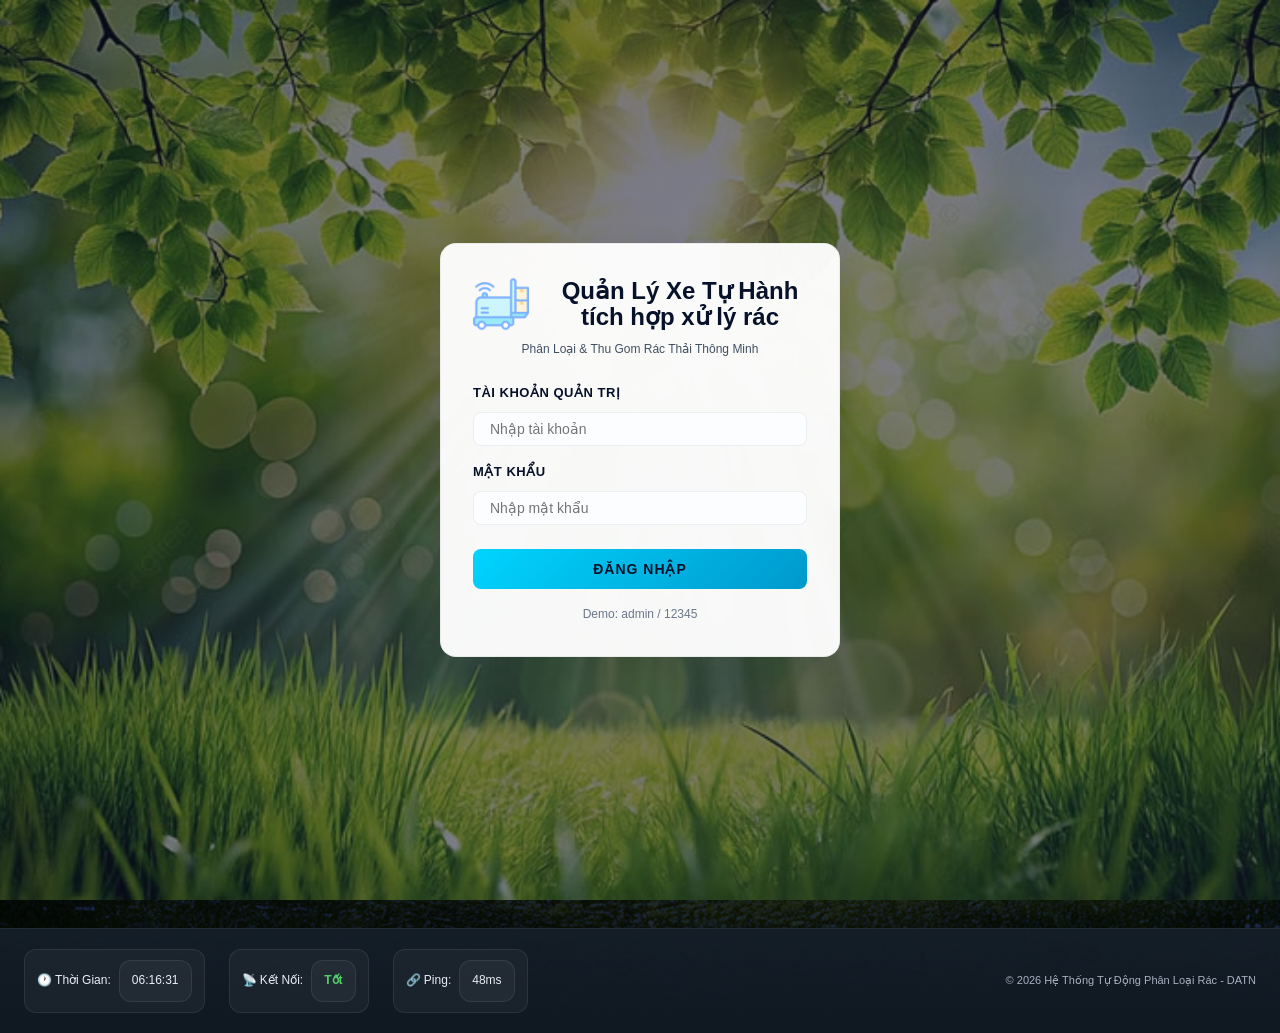
==== index.html @ a8cd1436 "first commit" ====
<!doctype html>
<html lang="vi">
  <head>
    <meta charset="UTF-8" />
    <meta name="viewport" content="width=device-width, initial-scale=1.0" />
    <title>Hệ Thống Quản Lý Xe Tự Hành Phân Loại Rác</title>

    <!-- Favicons -->
    <link rel="icon" type="image/png" sizes="32x32" href="images/logo.png" />
    <link rel="shortcut icon" href="images/logo.png" />
    <link rel="apple-touch-icon" href="images/logo.png" />

    <!-- Single bundled CSS -->
    <link rel="stylesheet" href="style.css" />

    <!-- Chart.js Library -->
    <script src="https://cdn.jsdelivr.net/npm/chart.js@4.4.0/dist/chart.umd.js"></script>
  </head>
  <body>
    <!-- ==================== LOGIN OVERLAY ==================== -->
    <div id="loginOverlay" class="login-overlay active">
      <div class="login-container">
        <div class="login-header">
          <h1>
            <img
              src="images/icon_login.png"
              alt="Login"
              class="inline-icon login-inline"
            />
            Quản Lý Xe Tự Hành tích hợp xử lý rác
          </h1>
          <p>Phân Loại & Thu Gom Rác Thải Thông Minh</p>
        </div>

        <form id="loginForm" class="login-form">
          <div class="form-group">
            <label for="username">Tài Khoản Quản Trị</label>
            <input
              type="text"
              id="username"
              placeholder="Nhập tài khoản"
              required
            />
          </div>

          <div class="form-group">
            <label for="password">Mật Khẩu</label>
            <input
              type="password"
              id="password"
              placeholder="Nhập mật khẩu"
              required
            />
          </div>

          <button type="submit" class="login-btn">Đăng Nhập</button>
        </form>

        <div class="login-footer">
          <p>Demo: admin / 12345</p>
        </div>
      </div>
    </div>

    <!-- ==================== MAIN DASHBOARD ==================== -->
    <div id="mainDashboard" class="dashboard">
      <!-- Header -->
      <header class="dashboard-header">
        <div class="header-left">
          <h1>
            <img
              src="images/icon_dashboard.png"
              alt="Dashboard"
              class="inline-icon"
            />
            Dashboard Quản Lý
          </h1>
          <p id="systemStatus" class="system-status">● Hệ Thống: Hoạt Động</p>
        </div>
        <div class="header-right">
          <span id="userName" class="user-info"></span>
          <span id="firebaseStatus" class="firebase-status disconnected"
            >Disconnected</span
          >

          <div class="dashboard-controls">
            <button id="historyNavBtn" class="history-nav-btn">
              <img
                src="images/icon_history.png"
                alt="History"
                class="inline-icon ctrl-icon"
              />
              Lịch Sử
            </button>

            <!-- Hamburger menu (adjacent to history) -->
            <button id="headerMenuBtn" class="menu-btn" aria-label="Mở menu">
              <span class="bar"></span>
              <span class="bar"></span>
              <span class="bar"></span>
            </button>

            <div id="headerMenu" class="header-menu" aria-hidden="true">
              <button id="themeToggleBtn" class="menu-item">
                <img
                  src="images/icon_mode.png"
                  alt="Mode"
                  class="inline-icon icon-mode"
                />
                Chuyển giao diện
              </button>
              <button id="logoutBtn" class="menu-item">
                <img
                  src="images/icon_logout.png"
                  alt="Logout"
                  class="inline-icon icon-logout"
                />
                Đăng Xuất
              </button>
            </div>
          </div>
        </div>
      </header>

      <main class="dashboard-content">
        <!-- Left Sidebar - Trash Levels -->
        <aside class="sidebar-left">
          <div class="trash-monitor">
            <h3>
              <img
                src="images/icon_trash.png"
                alt="Trash"
                class="inline-icon section-icon"
              />
              Mức Độ Rác
            </h3>

            <div class="trash-container">
              <div class="trash-level">
                <div class="trash-bin" id="inorganic-fill">
                  <img class="trash-icon" src="images/VC_0.png" alt="Vô Cơ" />
                </div>
                <label>Vô Cơ</label>
              </div>

              <div class="trash-level">
                <div class="trash-bin" id="organic-fill">
                  <img class="trash-icon" src="images/HC_0.png" alt="Hữu Cơ" />
                </div>
                <label>Hữu Cơ</label>
              </div>

              <div class="trash-level">
                <div class="trash-bin full" id="recycle-fill">
                  <img
                    class="trash-icon"
                    src="images/TC_100.png"
                    alt="Tái Chế"
                  />
                </div>
                <label>Tái Chế</label>
              </div>

              <div class="trash-level">
                <div class="trash-bin full" id="other-fill">
                  <img class="trash-icon" src="images/K_100.png" alt="Khác" />
                </div>
                <label>Khác</label>
              </div>
            </div>
          </div>

          <!-- System Stats (now: battery capacity) -->
          <div class="system-stats">
            <h3>🔋 Dung Lượng Pin</h3>
            <div class="battery-widget">
              <div class="battery-header">
                <span>Pin</span>
                <strong id="batteryLevel">87%</strong>
              </div>

              <div class="battery-bar-outer" aria-hidden="true">
                <div
                  class="battery-bar-fill"
                  id="batteryFill"
                  style="width: 87%"
                ></div>
              </div>

              <div class="battery-note">
                Tình trạng: <span id="batteryStatusText">Ổn</span>
              </div>
              <div class="battery-runtime">
                Thời gian hoạt động: <strong id="batteryRuntime">—</strong>
              </div>
            </div>
          </div>
        </aside>

        <!-- Center - Video Stream & IMU Monitor -->
        <section class="main-content">
          <!-- Video Stream -->
          <div class="video-container">
            <div class="video-header">
              <h3>Ảnh phân loại gần nhất</h3>
              <div id="cameraStatusBadge" class="camera-status">
                <span id="cameraStatusDot" class="status-indicator"></span>
                <span id="cameraStatusText">WAITING</span>
              </div>
            </div>
            <div class="video-stream" style="position: relative">
              <!-- Chỉ hiển thị ảnh snapshot mới nhất từ Flask/OpenCV; không dùng video stream -->
              <img
                id="snapshotView"
                src=""
                alt="Ảnh phân loại rác mới nhất"
                style="
                  width: 100%;
                  height: 100%;
                  object-fit: contain;
                  display: none;
                "
              />

              <div
                id="snapshotMeta"
                style="
                  position: absolute;
                  left: 12px;
                  bottom: 12px;
                  padding: 6px 10px;
                  border-radius: 10px;
                  background: rgba(0, 0, 0, 0.55);
                  color: white;
                  font-size: 13px;
                  display: none;
                "
              ></div>

              <!-- Hiển thị khi chưa có ảnh hoặc mất kết nối tới Flask camera server -->
              <div id="streamPlaceholder" class="video-placeholder">
                <p>Chờ robot phát hiện rác...</p>
                <small>Ảnh phân tích gần nhất sẽ hiển thị ở đây</small>
              </div>
            </div>

            <div class="snapshot-actions">
              <button
                id="saveSnapshotBtn"
                class="action-btn save-btn"
                type="button"
              >
                💾 Lưu ảnh
              </button>
              <button
                id="autoSaveToggleBtn"
                class="action-btn toggle-btn"
                type="button"
              >
                Tự động lưu: Bật
              </button>
              <button
                id="chooseSaveFolderBtn"
                class="action-btn folder-btn"
                type="button"
              >
                📁 Chọn thư mục lưu
              </button>
            </div>
            <div id="saveFolderLabel" class="snapshot-folder-label">
              Chưa chọn thư mục lưu. Mặc định dùng Download.
            </div>
          </div>

          <!-- IMU Monitor removed -->
        </section>

        <!-- Right Sidebar - Manual Control -->
        <aside class="sidebar-right">
          <!-- Manual Control Section -->
          <div class="control-section active" id="controlSection">
            <div class="manual-control">
              <h3>
                <img
                  src="images/icon_manual.png"
                  alt="Manual"
                  class="inline-icon section-icon"
                />
                Điều Khiển Thủ Công
              </h3>

              <!-- Joypad Style Navigation -->
              <div class="joypad-container">
                <button
                  class="joypad-btn joypad-up"
                  id="btnForward"
                  data-command="FORWARD"
                  title="Tiến Lên"
                >
                  ▲
                </button>

                <div class="joypad-middle">
                  <button
                    class="joypad-btn joypad-left"
                    id="btnLeft"
                    data-command="LEFT"
                    title="Quay Trái"
                  >
                    ◄
                  </button>
                  <button
                    class="joypad-btn joypad-center"
                    id="btnStop"
                    data-command="STOP"
                    title="Dừng"
                  >
                    ◆
                  </button>
                  <button
                    class="joypad-btn joypad-right"
                    id="btnRight"
                    data-command="RIGHT"
                    title="Quay Phải"
                  >
                    ►
                  </button>
                </div>

                <button
                  class="joypad-btn joypad-down"
                  id="btnBackward"
                  data-command="BACKWARD"
                  title="Lùi Lại"
                >
                  ▼
                </button>
              </div>

              <!-- Speed Control -->
              <div class="control-group">
                <label for="speedSlider">Tốc Độ</label>
                <input
                  type="range"
                  id="speedSlider"
                  min="10"
                  max="100"
                  value="50"
                />
                <span id="speedValue">50%</span>
              </div>

              <!-- Function Buttons -->
              <div class="control-group">
                <button id="btnCollect" class="function-btn collect-btn">
                  <span>🗑️ Thu Gom</span>
                </button>
                <button id="btnHome" class="function-btn home-btn">
                  <span>🏠 QUAY VỀ</span>
                </button>
              </div>

              <!-- Mode Selection -->
              <div class="control-group">
                <label for="modeSelect">Chế Độ</label>
                <select id="modeSelect" class="mode-select">
                  <option value="auto">Tự Động</option>
                  <option value="manual">Thủ Công</option>
                  <option value="idle">Chờ</option>
                </select>
              </div>
            </div>
          </div>

          <!-- Command Log -->
          <div class="command-log">
            <h3>Nhật Ký Lệnh</h3>
            <div class="log-content" id="commandLog">
              <p class="log-entry">[Chờ lệnh...]</p>
            </div>
            <button id="clearLogBtn" class="clear-btn">Xóa Nhật Ký</button>
          </div>
        </aside>
      </main>

      <!-- Footer -->
      <footer class="dashboard-footer">
        <div class="footer-info">
          <span>🕐 Thời Gian: <span id="currentTime">00:00:00</span></span>
          <span
            >📡 Kết Nối:
            <span id="connectionStatus" class="connection-good">Tốt</span></span
          >
          <span>🔗 Ping: <span id="pingValue">--ms</span></span>
        </div>
        <div class="footer-credits">
          <p>© 2026 Hệ Thống Tự Động Phân Loại Rác - DATN</p>
        </div>
      </footer>
    </div>

    <!-- Single bundled JS -->
    <script src="main.js"></script>
  </body>
</html>
---- style.css ----
/* ==================== VARIABLES ==================== */
/* from css/variables.css */
:root {
  /* Primary Colors */
  --primary-color: #00d4ff;
  --primary-dark: #0099cc;
  --secondary-color: #ff6b6b;
  --success-color: #51cf66;
  --warning-color: #ffa500;
  --danger-color: #ff4757;

  /* Dark Mode Background (default) */
  --bg-primary: #0a0e27;
  --bg-secondary: #13172e;
  --bg-tertiary: #1a1f3a;
  --bg-hover: #232d4a;

  /* Text Colors */
  --text-primary: #e8eef5;
  --text-secondary: #a8b2c1;
  --text-tertiary: #6b7386;

  /* Borders & Shadows */
  --border-color: #2a3f5f;
  --shadow-sm: 0 2px 8px rgba(0, 0, 0, 0.3);
  --shadow-md: 0 8px 24px rgba(0, 0, 0, 0.4);
  --shadow-lg: 0 16px 48px rgba(0, 0, 0, 0.5);

  /* Spacing */
  --spacing-xs: 4px;
  --spacing-sm: 8px;
  --spacing-md: 16px;
  --spacing-lg: 24px;
  --spacing-xl: 32px;

  /* Border Radius */
  --radius-sm: 4px;
  --radius-md: 8px;
  --radius-lg: 12px;
  --radius-xl: 16px;
}

/* Light theme overrides when `body.light-theme` is present */
body.light-theme {
  --bg-primary: #f4fbf7;
  --bg-secondary: #eaf7f2;
  --bg-tertiary: #ffffff;
  --bg-hover: #f0f9f5;
  --text-primary: #052022;
  --text-secondary: #3b5b56;
  --text-tertiary: #6b7378;
  --border-color: #d5e7e2;
  --shadow-sm: 0 2px 8px rgba(4, 20, 20, 0.05);
  --shadow-md: 0 8px 24px rgba(4, 20, 20, 0.06);
  --shadow-lg: 0 16px 48px rgba(4, 20, 20, 0.08);
}

/* ==================== ANIMATIONS ==================== */
/* from css/animations.css */
@keyframes pulse {
  0%,
  100% {
    opacity: 1;
  }
  50% {
    opacity: 0.5;
  }
}
@keyframes blink-warning {
  0%,
  100% {
    box-shadow:
      0 0 15px rgba(255, 71, 87, 0.6),
      inset 0 0 8px rgba(255, 71, 87, 0.3);
  }
  50% {
    box-shadow: 0 0 8px rgba(255, 71, 87, 0.3);
  }
}
@keyframes slideInRight {
  from {
    opacity: 0;
    transform: translateX(20px);
  }
  to {
    opacity: 1;
    transform: translateX(0);
  }
}
@keyframes slideOutRight {
  from {
    opacity: 1;
    transform: translateX(0);
  }
  to {
    opacity: 0;
    transform: translateX(20px);
  }
}

/* ==================== BASE ==================== */
/* from css/base.css */
* {
  margin: 0;
  padding: 0;
  box-sizing: border-box;
}
html {
  scroll-behavior: smooth;
}
body {
  font-family: "Segoe UI", Tahoma, Geneva, Verdana, sans-serif;
  background: var(--bg-primary);
  color: var(--text-primary);
  line-height: 1.6;
  overflow-x: hidden;
}

/* ==================== HEADER & LAYOUT ==================== */
/* from css/header.css */
.dashboard {
  display: flex;
  flex-direction: column;
  min-height: 100vh;
  position: relative;
  background: var(--bg-primary);
}

/* main dashboard background image */
#mainDashboard {
  background-image:
    linear-gradient(
      135deg,
      rgba(255, 255, 255, 0.65),
      /* Màu phủ góc trên bên trái */ rgba(255, 255, 255, 0.65)
        /* Màu phủ góc dưới bên phải */
    ),
    url("images/main_dashboard.jpg");
  background-size: cover;
  background-position: center center;
  background-repeat: no-repeat;
  background-blend-mode: overlay; /* Chế độ hòa trộn lớp màu phủ lên ảnh */
  color: var(--text-primary);
}

/* Ensure light theme also uses the same main_dashboard image with a lighter overlay */
body.light-theme #mainDashboard {
  /* show the dashboard image clearly in light theme (no heavy overlay) */
  background-image: url("images/main_dashboard.jpg") !important;
  background-size: cover !important;
  background-position: center center !important;
  background-repeat: no-repeat !important;
  background-blend-mode: normal !important;
  color: var(--text-primary);
}
.dashboard::after {
  content: "";
  position: absolute;
  left: 0;
  right: 0;
  bottom: 0;
  height: 120px; /* adjust height as needed */
  background: linear-gradient(
    to top,
    rgba(10, 14, 39, 0.95),
    rgba(10, 14, 39, 0.1)
  );
  pointer-events: none;
  opacity: 0.95;
  z-index: -1;
}
.header-right {
  display: flex;
  align-items: center;
  gap: var(--spacing-lg);
  position: relative;
}

/* Firebase connection status badge */
.firebase-status {
  display: inline-flex;
  align-items: center;
  gap: 8px;
  padding: 6px 10px;
  border-radius: 999px;
  font-size: 12px;
  font-weight: 700;
  color: var(--text-primary);
  background: rgba(0, 0, 0, 0.12);
  border: 1px solid rgba(0, 0, 0, 0.08);
}
.firebase-status.connected {
  background: linear-gradient(
    90deg,
    rgba(81, 207, 102, 0.12),
    rgba(0, 212, 255, 0.06)
  );
  color: var(--success-color);
  border-color: rgba(81, 207, 102, 0.18);
}
.firebase-status.disconnected {
  background: linear-gradient(
    90deg,
    rgba(255, 71, 87, 0.06),
    rgba(0, 0, 0, 0.02)
  );
  color: var(--danger-color);
  border-color: rgba(255, 71, 87, 0.12);
}

.dashboard-header {
  display: flex;
  justify-content: space-between;
  align-items: center;
  padding: 12px 20px;
  position: relative;
  z-index: 1000;
  background-image: linear-gradient(
    135deg,
    rgba(10, 14, 39, 0.85),
    rgba(10, 14, 39, 0.7)
  );
  background-size: cover;
  background-position: center center;
  background-repeat: no-repeat;
  background-blend-mode: overlay;
  border-bottom: 1px solid rgba(255, 255, 255, 0.1);
  box-shadow: 0 10px 30px rgba(0, 0, 0, 0.3);
  backdrop-filter: blur(14px);
}
body.light-theme .dashboard-header {
  background-image: linear-gradient(
    135deg,
    rgba(255, 255, 255, 0.92),
    rgba(255, 255, 255, 0.85)
  );
  background-size: cover;
  background-position: center center;
  background-repeat: no-repeat;
  background-blend-mode: overlay;
  border-bottom: 1px solid rgba(4, 20, 20, 0.08);
  box-shadow: 0 10px 30px rgba(4, 20, 20, 0.08);
  backdrop-filter: blur(14px);
}

/* Place controls inside header flow to avoid overlapping content below */
.dashboard-controls {
  position: static;
  display: flex;
  align-items: center;
  gap: 8px;
  padding: 6px;
  margin-left: 12px;
  z-index: 4000;
  background: transparent;
}

/* Hamburger menu button */
.menu-btn {
  width: 40px;
  height: 34px;
  display: inline-flex;
  flex-direction: column;
  justify-content: center;
  gap: 4px;
  padding: 6px;
  border: none;
  background: transparent;
  cursor: pointer;
  position: relative;
  z-index: 3000;
}
.menu-btn .bar {
  display: block;
  width: 22px;
  height: 2px;
  background: var(--text-primary);
  border-radius: 2px;
}

/* Header dropdown menu */
.header-menu {
  position: absolute;
  top: calc(100% + 8px);
  right: 0;
  min-width: 160px;
  background: var(--bg-secondary);
  border: 1px solid var(--border-color);
  border-radius: var(--radius-md);
  box-shadow: var(--shadow-md);
  display: none;
  flex-direction: column;
  padding: 8px;
  z-index: 2999;
}
.header-menu.open {
  display: flex;
}
.header-menu .menu-item {
  border: none;
  background: transparent;
  padding: 8px 12px;
  text-align: left;
  color: var(--text-primary);
  cursor: pointer;
  font-weight: 600;
  border-radius: 6px;
}
.header-menu .menu-item:hover {
  background: var(--bg-hover);
}

/* Light-theme specific tweaks for contrast (hamburger + username) */
body.light-theme .menu-btn {
  background: rgba(255, 255, 255, 0.92);
  border: 1px solid rgba(4, 20, 20, 0.06);
  border-radius: 8px;
  box-shadow: 0 6px 18px rgba(4, 20, 20, 0.06);
}
body.light-theme .menu-btn .bar {
  background: var(--text-primary);
  box-shadow: none;
}
/* make username and small header text darker in light theme */
body.light-theme .header-right .user-info,
body.light-theme .header-left h1,
body.light-theme .dashboard-header p {
  color: var(--text-primary);
}

/* give header menu a subtle border on light theme for separation */
body.light-theme .header-menu {
  background: var(--bg-tertiary);
  border-color: var(--border-color);
}
body.light-theme .dashboard-header {
  background: rgba(255, 255, 255, 0.92);
  border-bottom: 1px solid rgba(4, 20, 20, 0.08);
  box-shadow: 0 10px 30px rgba(4, 20, 20, 0.08);
  backdrop-filter: blur(14px);
}
body.light-theme .history-nav-btn {
  background: rgba(255, 255, 255, 0.92);
  color: var(--text-primary);
  border-color: var(--border-color);
}
body.light-theme .history-nav-btn:hover {
  background: rgba(0, 212, 255, 0.12);
}
body.light-theme .menu-item {
  color: var(--text-primary);
}
.user-info {
  font-size: 14px;
  color: var(--text-secondary);
}

/* Icon sizing and section icon rules */
.header-icon {
  width: 48px;
  height: 48px;
  object-fit: contain;
  margin-right: 12px;
  vertical-align: middle;
}
.login-icon {
  width: 64px;
  height: 64px;
  margin-bottom: 8px;
}
.ctrl-icon {
  width: 28px;
  height: 28px;
  margin-right: 10px;
}
.section-icon {
  width: 34px;
  height: 34px;
  margin-right: 10px;
  vertical-align: middle;
}

/* Inline icon used inside headings and buttons to replace emojis */
.inline-icon {
  width: 30px;
  height: 30px;
  vertical-align: middle;
  margin-right: 10px;
}
.login-inline {
  width: 56px;
  height: 56px;
  margin-right: 14px;
}

/* Menu item icon sizing and alignment */
.header-menu .menu-item {
  display: inline-flex;
  align-items: center;
  gap: 10px;
}
.header-menu .menu-item .inline-icon {
  width: 20px;
  height: 20px;
  margin-right: 8px;
}
.icon-mode {
  filter: none;
}
.icon-logout {
  filter: none;
}

/* Tweak login heading to balance larger icon with text */
.login-header h1 {
  font-size: 20px;
  line-height: 1.1;
  display: flex;
  align-items: center;
  gap: 12px;
}

/* Ensure headings align nicely with inline icons */
.header-left h1,
.login-header h1,
.video-header h3,
.trash-monitor h3,
.manual-control h3 {
  display: flex;
  align-items: center;
  gap: 10px;
}

/* Slightly larger history button icon spacing */
.history-nav-btn .inline-icon {
  width: 28px;
  height: 28px;
  margin-right: 8px;
}
.logout-btn {
  background: transparent;
  color: var(--warning-color);
  border: 1px solid var(--warning-color);
  border-radius: var(--radius-md);
  padding: 6px var(--spacing-md);
  cursor: pointer;
  font-size: 12px;
  font-weight: 600;
  transition: all 0.3s;
  text-transform: uppercase;
  letter-spacing: 0.5px;
}
.logout-btn:hover {
  background: rgba(255, 165, 0, 0.1);
  transform: translateY(-1px);
}
.history-nav-btn {
  background: transparent;
  color: var(--primary-color);
  border: 1px solid var(--primary-color);
  border-radius: var(--radius-md);
  padding: 6px var(--spacing-md);
  cursor: pointer;
  font-size: 12px;
  font-weight: 600;
  transition: all 0.3s;
  text-transform: uppercase;
  letter-spacing: 0.5px;
}
.history-nav-btn:hover {
  background: rgba(0, 212, 255, 0.1);
  box-shadow: 0 0 8px rgba(0, 212, 255, 0.3);
  transform: translateY(-1px);
}
.dashboard-content {
  display: grid;
  grid-template-columns: 1fr 2fr 1fr;
  grid-template-rows: 1fr auto;
  flex: 1;
  gap: var(--spacing-md);
  padding: var(--spacing-md);
  overflow: auto;
  min-height: 0;
}

/* ==================== SIDEBARS ==================== */
/* from css/sidebar.css */
.sidebar-left,
.sidebar-right {
  display: flex;
  flex-direction: column;
  gap: var(--spacing-md);
  overflow-y: auto;
  min-height: 0;
  max-height: 100%;
}
.trash-monitor,
.system-stats,
.manual-control,
.command-log {
  background: var(--bg-secondary);
  border: 1px solid var(--border-color);
  border-radius: var(--radius-lg);
  padding: var(--spacing-lg);
  box-shadow: var(--shadow-md);
}
.trash-monitor h3,
.system-stats h3,
.manual-control h3,
.command-log h3,
.video-container h3 {
  font-size: 14px;
  font-weight: 700;
  margin-bottom: var(--spacing-md);
  color: var(--primary-color);
  text-transform: uppercase;
  letter-spacing: 0.5px;
}
.trash-container {
  display: grid;
  grid-template-columns: repeat(2, minmax(120px, 1fr));
  gap: var(--spacing-lg);
  align-items: start;
}
.trash-level {
  display: flex;
  flex-direction: column;
  align-items: center;
  flex: 1;
}
.trash-bin {
  width: 100%;
  max-width: 150px;
  min-height: 150px;
  display: flex;
  align-items: center;
  justify-content: center;
  padding: 10px;
  border: 1px solid transparent;
  border-radius: 22px;
  background: rgba(255, 255, 255, 0.05);
  transition:
    border-color 0.25s ease,
    box-shadow 0.25s ease,
    background 0.25s ease;
}
.trash-bin.full {
  border-color: var(--danger-color);
  background: rgba(255, 71, 87, 0.14);
  box-shadow: 0 14px 30px rgba(255, 71, 87, 0.12);
}
.trash-bin:not(.full) {
  box-shadow: inset 0 0 0 rgba(0, 0, 0, 0);
}
.trash-icon {
  width: auto;
  max-width: 100%;
  max-height: 120px;
  display: block;
  object-fit: contain;
  transition:
    transform 0.25s ease,
    filter 0.25s ease,
    opacity 0.25s ease;
}
.trash-bin.full .trash-icon {
  transform: scale(1.04);
  filter: none;
  opacity: 1;
}
.trash-bin:not(.full) .trash-icon {
  filter: grayscale(0.45) brightness(0.88);
  opacity: 0.84;
}
.trash-level label {
  font-size: 14px;
  color: var(--text-primary);
  text-align: center;
  font-weight: 700;
  margin-top: 10px;
}
.trash-bin.full + label,
.trash-bin.full ~ label {
  color: var(--danger-color);
}
.trash-bin:not(.full) + label,
.trash-bin:not(.full) ~ label {
  color: var(--text-secondary);
}
.trash-percent {
  display: none;
}
.system-stats {
  background: var(--bg-tertiary);
}
.stat-item {
  display: flex;
  justify-content: space-between;
  padding: var(--spacing-sm) 0;
  border-bottom: 1px solid var(--border-color);
  font-size: 12px;
}
.stat-item:last-child {
  border-bottom: none;
}
.stat-item span {
  color: var(--text-secondary);
}
.stat-item strong {
  color: var(--primary-color);
  font-weight: 700;
}

/* Battery widget - prominent in system-stats */
.battery-widget {
  padding: 12px;
  background: linear-gradient(
    90deg,
    rgba(0, 212, 255, 0.04),
    rgba(81, 207, 102, 0.02)
  );
  border: 1px solid rgba(255, 255, 255, 0.04);
  border-radius: 12px;
  display: flex;
  flex-direction: column;
  gap: 10px;
}
.battery-widget .battery-header {
  display: flex;
  justify-content: space-between;
  align-items: center;
  font-size: 16px;
  font-weight: 800;
  color: var(--text-primary);
}
.battery-bar-outer {
  width: 100%;
  height: 18px;
  background: rgba(255, 255, 255, 0.04);
  border-radius: 999px;
  padding: 3px;
  border: 1px solid var(--border-color);
  box-shadow: inset 0 2px 6px rgba(0, 0, 0, 0.35);
}
.battery-bar-fill {
  height: 100%;
  width: 0%;
  border-radius: 999px;
  transition:
    width 0.6s ease,
    box-shadow 0.3s ease;
  box-shadow: 0 6px 18px rgba(0, 0, 0, 0.25) inset;
  background: linear-gradient(
    90deg,
    var(--success-color),
    var(--primary-color)
  );
}
.battery-note {
  font-size: 12px;
  color: var(--text-secondary);
  font-weight: 700;
}
.battery-bar-fill.low {
  background: linear-gradient(90deg, var(--danger-color), #ff9a9a);
  animation: blink-warning 1.2s ease-in-out infinite;
  box-shadow: 0 6px 20px rgba(255, 71, 87, 0.18) inset;
}
.battery-bar-fill.medium {
  background: linear-gradient(90deg, var(--warning-color), #ffc371);
}
.battery-bar-fill.high {
  background: linear-gradient(
    90deg,
    var(--success-color),
    var(--primary-color)
  );
}

/* ==================== CENTER CONTENT ==================== */
/* from css/content.css */
.main-content {
  display: flex;
  flex-direction: column;
  gap: var(--spacing-md);
  min-height: 0;
  overflow: hidden;
}
.video-container {
  background: var(--bg-secondary);
  border: 1px solid var(--border-color);
  border-radius: var(--radius-lg);
  padding: var(--spacing-lg);
  box-shadow: var(--shadow-md);
  flex: 1;
  display: flex;
  flex-direction: column;
}
.video-header {
  display: flex;
  justify-content: space-between;
  align-items: center;
  margin-bottom: var(--spacing-md);
}
.camera-status {
  display: flex;
  align-items: center;
  gap: var(--spacing-sm);
  font-size: 12px;
  color: var(--success-color);
  font-weight: 700;
  text-transform: uppercase;
}
.status-indicator {
  width: 8px;
  height: 8px;
  border-radius: 50%;
  background: var(--success-color);
  animation: pulse 1.5s ease-in-out infinite;
}
.status-indicator.recording {
  animation: pulse 1s ease-in-out infinite;
  box-shadow: 0 0 10px rgba(81, 207, 102, 0.6);
}
.video-stream {
  position: relative;
  width: 100%;
  height: 100%;
  background: var(--bg-tertiary);
  border-radius: var(--radius-md);
  border: 1px dashed var(--border-color);
  display: flex;
  align-items: center;
  justify-content: center;
  overflow: hidden;
  min-height: 560px;
}

/* Make snapshot image fill the available video area cleanly */
#snapshotView {
  width: 100% !important;
  height: 100% !important;
  object-fit: contain !important;
  display: block !important;
}
#videoCanvas {
  width: 100%;
  height: 100%;
  object-fit: cover;
}
.video-placeholder {
  position: absolute;
  text-align: center;
  color: var(--text-tertiary);
}
.video-placeholder p {
  font-size: 16px;
  margin-bottom: var(--spacing-sm);
}
.video-placeholder small {
  font-size: 12px;
}
.snapshot-actions {
  display: flex;
  gap: 10px;
  justify-content: flex-end;
  margin-top: 12px;
}
.action-btn {
  border: none;
  border-radius: var(--radius-md);
  padding: 10px 14px;
  cursor: pointer;
  font-size: 13px;
  font-weight: 700;
  transition:
    transform 0.2s ease,
    background 0.2s ease,
    opacity 0.2s ease;
}
.action-btn:hover {
  transform: translateY(-1px);
  opacity: 0.95;
}
.save-btn {
  background: linear-gradient(
    135deg,
    var(--primary-color),
    var(--primary-dark)
  );
  color: var(--bg-primary);
}
.toggle-btn,
.folder-btn {
  background: rgba(255, 255, 255, 0.08);
  color: var(--text-primary);
  border: 1px solid rgba(255, 255, 255, 0.12);
}
.snapshot-folder-label {
  margin-top: 10px;
  color: var(--text-secondary);
  font-size: 13px;
}
/* IMU monitor removed */

/* ==================== CONTROLS ==================== */
/* from css/controls.css */
.joypad-container {
  display: grid;
  grid-template-columns: repeat(3, 56px);
  gap: var(--spacing-sm);
  justify-content: center;
  margin: var(--spacing-md) 0;
}
.joypad-btn {
  width: 56px;
  height: 56px;
  border: none;
  border-radius: var(--radius-md);
  background: linear-gradient(135deg, var(--bg-tertiary), var(--bg-secondary));
  color: var(--primary-color);
  font-size: 24px;
  font-weight: 700;
  cursor: pointer;
  transition: all 0.15s;
  box-shadow:
    var(--shadow-md),
    inset 0 1px 3px rgba(255, 255, 255, 0.1);
  border: 1px solid var(--border-color);
  display: flex;
  align-items: center;
  justify-content: center;
}
.joypad-btn:hover {
  background: linear-gradient(135deg, var(--bg-secondary), var(--bg-tertiary));
  border-color: var(--primary-color);
  box-shadow:
    var(--shadow-lg),
    0 0 16px rgba(0, 212, 255, 0.3);
}
.joypad-btn:active,
.joypad-btn.active {
  transform: scale(0.95);
  box-shadow:
    inset 0 3px 8px rgba(0, 0, 0, 0.5),
    0 0 20px rgba(0, 212, 255, 0.4);
  background: linear-gradient(
    135deg,
    rgba(0, 212, 255, 0.2),
    rgba(0, 212, 255, 0.1)
  );
  border-color: var(--primary-color);
}
.joypad-up {
  grid-column: 2;
}
.joypad-middle {
  grid-column: 1 / 4;
  display: flex;
  gap: var(--spacing-sm);
  justify-content: center;
}
.joypad-left {
  order: 1;
}
.joypad-center {
  order: 2;
  background: linear-gradient(
    135deg,
    rgba(81, 207, 102, 0.2),
    rgba(81, 207, 102, 0.1)
  );
  border-color: var(--success-color);
  color: var(--success-color);
}
.joypad-center:active,
.joypad-center.active {
  box-shadow:
    inset 0 3px 8px rgba(0, 0, 0, 0.5),
    0 0 20px rgba(81, 207, 102, 0.4);
  background: linear-gradient(
    135deg,
    rgba(81, 207, 102, 0.3),
    rgba(81, 207, 102, 0.2)
  );
  border-color: var(--success-color);
}
.joypad-right {
  order: 3;
}
.joypad-down {
  grid-column: 2;
}
.control-group {
  margin-bottom: var(--spacing-md);
}
.control-group label {
  display: block;
  font-size: 11px;
  color: var(--text-secondary);
  margin-bottom: var(--spacing-sm);
  text-transform: uppercase;
  font-weight: 600;
  letter-spacing: 0.5px;
}
.control-group input[type="range"] {
  width: 100%;
  height: 6px;
  background: var(--bg-tertiary);
  border: 1px solid var(--border-color);
  border-radius: var(--radius-md);
  outline: none;
  -webkit-appearance: none;
  appearance: none;
  cursor: pointer;
}
.control-group input[type="range"]::-webkit-slider-thumb {
  -webkit-appearance: none;
  appearance: none;
  width: 16px;
  height: 16px;
  background: var(--primary-color);
  cursor: pointer;
  border-radius: 50%;
  box-shadow: 0 0 8px rgba(0, 212, 255, 0.4);
  transition: all 0.2s;
}
.control-group input[type="range"]::-moz-range-thumb {
  width: 16px;
  height: 16px;
  background: var(--primary-color);
  cursor: pointer;
  border: none;
  border-radius: 50%;
  box-shadow: 0 0 8px rgba(0, 212, 255, 0.4);
  transition: all 0.2s;
}
.control-group input[type="range"]::-webkit-slider-thumb:hover {
  box-shadow: 0 0 16px rgba(0, 212, 255, 0.6);
}
#speedValue {
  display: inline-block;
  margin-left: var(--spacing-sm);
  color: var(--primary-color);
  font-weight: 700;
  font-size: 12px;
}
.mode-select {
  width: 100%;
  background: var(--bg-tertiary);
  color: var(--text-primary);
  border: 1px solid var(--border-color);
  border-radius: var(--radius-md);
  padding: var(--spacing-sm);
  font-size: 12px;
  cursor: pointer;
  transition: all 0.3s;
}
.mode-select:focus {
  outline: none;
  border-color: var(--primary-color);
  box-shadow: 0 0 12px rgba(0, 212, 255, 0.2);
}
.mode-select option {
  background: var(--bg-secondary);
  color: var(--text-primary);
}
.function-btn {
  width: 100%;
  padding: 12px var(--spacing-md);
  border: none;
  border-radius: var(--radius-md);
  font-size: 12px;
  font-weight: 700;
  cursor: pointer;
  transition: all 0.3s;
  text-transform: uppercase;
  letter-spacing: 0.5px;
  display: flex;
  align-items: center;
  justify-content: center;
  gap: var(--spacing-sm);
}
.collect-btn {
  background: linear-gradient(
    135deg,
    rgba(255, 71, 87, 0.2),
    rgba(255, 71, 87, 0.1)
  );
  color: var(--danger-color);
  border: 1px solid var(--danger-color);
}
.collect-btn:hover {
  background: linear-gradient(
    135deg,
    rgba(255, 71, 87, 0.3),
    rgba(255, 71, 87, 0.2)
  );
  box-shadow: 0 0 16px rgba(255, 71, 87, 0.3);
  transform: translateY(-2px);
}
.home-btn {
  background: linear-gradient(
    135deg,
    rgba(0, 212, 255, 0.2),
    rgba(0, 212, 255, 0.1)
  );
  color: var(--primary-color);
  border: 1px solid var(--primary-color);
}
.home-btn:hover {
  background: linear-gradient(
    135deg,
    rgba(0, 212, 255, 0.3),
    rgba(0, 212, 255, 0.2)
  );
  box-shadow: 0 0 16px rgba(0, 212, 255, 0.3);
  transform: translateY(-2px);
}
.command-log {
  background: var(--bg-tertiary);
  flex: 1;
  display: flex;
  flex-direction: column;
}
.log-content {
  flex: 1;
  overflow-y: auto;
  margin-bottom: var(--spacing-md);
  padding: var(--spacing-md);
  background: var(--bg-tertiary);
  border-radius: var(--radius-md);
  border: 1px dashed var(--border-color);
  font-size: 13px;
  font-family: "Courier New", monospace;
  max-height: 420px;
  color: var(--text-primary);
}

/* Responsive adjustments */
@media (max-width: 1100px) {
  .dashboard-content {
    grid-template-columns: 1fr;
    grid-auto-rows: auto;
    padding: var(--spacing-sm);
  }
  .sidebar-left,
  .sidebar-right {
    order: 0;
    width: 100%;
  }
  .video-stream {
    min-height: 360px;
  }
  /* imu-chart-container removed */
}

@media (max-width: 700px) {
  .joypad-container {
    grid-template-columns: repeat(3, 48px);
    gap: 6px;
  }
  .joypad-btn {
    width: 48px;
    height: 48px;
    font-size: 18px;
  }
  .trash-container {
    grid-template-columns: 1fr 1fr;
  }
  .log-content {
    max-height: 320px;
  }
}
.log-entry {
  color: var(--text-tertiary);
  margin-bottom: var(--spacing-xs);
  padding: var(--spacing-xs);
}

/* Light-theme: ensure log area is readable */
body.light-theme .log-content {
  background: var(--bg-secondary);
  color: var(--text-primary);
  border-color: var(--border-color);
}
.log-entry.command {
  color: var(--primary-color);
}
.log-entry.success {
  color: var(--success-color);
}
.log-entry.warning {
  color: var(--warning-color);
}
.log-entry.error {
  color: var(--danger-color);
}
.clear-btn {
  width: 100%;
  padding: 8px;
  background: rgba(0, 212, 255, 0.1);
  color: var(--primary-color);
  border: 1px solid var(--primary-color);
  border-radius: var(--radius-md);
  font-size: 11px;
  cursor: pointer;
  transition: all 0.3s;
  font-weight: 600;
  text-transform: uppercase;
}
.clear-btn:hover {
  background: rgba(0, 212, 255, 0.2);
  box-shadow: 0 0 12px rgba(0, 212, 255, 0.2);
}

/* ==================== FOOTER ==================== */
/* from css/footer.css */
.dashboard-footer {
  background: linear-gradient(
    180deg,
    rgba(20, 30, 40, 0.95),
    rgba(16, 24, 34, 0.98)
  );
  border-top: 1px solid rgba(255, 255, 255, 0.08);
  padding: calc(var(--spacing-md) + 4px) var(--spacing-lg);
  display: flex;
  justify-content: space-between;
  align-items: center;
  font-size: 12px;
  color: var(--text-primary);
  gap: var(--spacing-lg);
}

/* Light theme: ensure footer uses light variables */
body.light-theme .dashboard-footer {
  /* Light-theme footer: use light variables but keep subtle depth */
  background: linear-gradient(180deg, var(--bg-secondary), var(--bg-tertiary));
  border-top: 1px solid var(--border-color);
  color: var(--text-secondary);
  gap: var(--spacing-lg);
  box-shadow: 0 -6px 20px rgba(4, 20, 20, 0.04);
}

/* Footer item styles in light theme */
body.light-theme .footer-info span {
  background: rgba(4, 20, 20, 0.03);
  border-color: rgba(4, 20, 20, 0.06);
}

body.light-theme .footer-credits {
  color: var(--text-tertiary);
}
.footer-info {
  display: flex;
  gap: var(--spacing-lg);
  flex-wrap: wrap;
}
.footer-info span {
  display: flex;
  align-items: center;
  gap: var(--spacing-sm);
  background: rgba(255, 255, 255, 0.04);
  border: 1px solid rgba(255, 255, 255, 0.08);
  border-radius: var(--radius-lg);
  padding: 10px 12px;
}
#connectionStatus {
  color: var(--success-color);
  font-weight: 700;
}
#connectionStatus.connection-good {
  color: var(--success-color);
}
#connectionStatus.connection-poor {
  color: var(--warning-color);
}
#connectionStatus.connection-bad {
  color: var(--danger-color);
}
.footer-credits {
  font-size: 11px;
  color: var(--text-secondary);
}

/* ==================== HISTORY ==================== */
/* from css/history.css */
.sidebar-toggle {
  display: flex;
  gap: var(--spacing-sm);
  margin-bottom: var(--spacing-md);
  background: var(--bg-tertiary);
  border-radius: var(--radius-md);
  padding: var(--spacing-sm);
  border: 1px solid var(--border-color);
}
.toggle-btn {
  flex: 1;
  padding: 8px var(--spacing-sm);
  border: 1px solid var(--border-color);
  background: transparent;
  color: var(--text-secondary);
  border-radius: var(--radius-md);
  font-size: 11px;
  font-weight: 600;
  cursor: pointer;
  transition: all 0.3s;
  text-transform: uppercase;
  letter-spacing: 0.5px;
  display: flex;
  align-items: center;
  justify-content: center;
  gap: var(--spacing-xs);
}
.toggle-btn:hover {
  color: var(--primary-color);
  border-color: var(--primary-color);
}
.toggle-btn.active {
  background: linear-gradient(
    135deg,
    rgba(0, 212, 255, 0.2),
    rgba(0, 212, 255, 0.1)
  );
  color: var(--primary-color);
  border-color: var(--primary-color);
  box-shadow: 0 0 12px rgba(0, 212, 255, 0.2);
}
.control-section,
.history-section {
  display: none;
  flex: 1;
  overflow-y: auto;
}
.history-page .dashboard-content {
  display: block;
  padding: var(--spacing-md);
}
.history-page .dashboard-header {
  border-bottom: none;
  margin-bottom: var(--spacing-md);
}
.history-page .history-section {
  width: 100%;
  margin: 0 auto;
  max-width: 1200px;
  background: var(--bg-secondary);
  border-radius: var(--radius-lg);
  padding: var(--spacing-lg);
  box-shadow: var(--shadow-md);
}
.history-page .history-actions {
  display: flex;
  flex-wrap: wrap;
  gap: var(--spacing-sm);
  align-items: center;
}
.history-page .history-tabs {
  grid-template-columns: repeat(3, minmax(120px, 1fr));
}
.history-page .history-content {
  margin-top: var(--spacing-md);
}
.control-section.active,
.history-section.active {
  display: flex;
  flex-direction: column;
  gap: var(--spacing-md);
}
.history-tabs {
  display: grid;
  grid-template-columns: repeat(3, 1fr);
  gap: var(--spacing-sm);
  background: var(--bg-tertiary);
  border-radius: var(--radius-md);
  padding: var(--spacing-sm);
  border: 1px solid var(--border-color);
}
.history-tab-btn {
  padding: 8px var(--spacing-sm);
  border: 1px solid var(--border-color);
  background: transparent;
  color: var(--text-secondary);
  border-radius: var(--radius-md);
  font-size: 10px;
  font-weight: 600;
  cursor: pointer;
  transition: all 0.3s;
  text-transform: uppercase;
  letter-spacing: 0.5px;
}
.history-tab-btn:hover {
  color: var(--primary-color);
  border-color: var(--primary-color);
}
.history-tab-btn.active {
  background: linear-gradient(
    135deg,
    rgba(0, 212, 255, 0.2),
    rgba(0, 212, 255, 0.1)
  );
  color: var(--primary-color);
  border-color: var(--primary-color);
  box-shadow: 0 0 12px rgba(0, 212, 255, 0.2);
}
.history-content {
  display: none;
  flex: 1;
  overflow-y: auto;
}
.history-content.active {
  display: block;
}
.history-list {
  background: var(--bg-tertiary);
  border-radius: var(--radius-md);
  border: 1px solid var(--border-color);
  padding: var(--spacing-md);
  max-height: 400px;
  overflow-y: auto;
}
.history-demo-card {
  background: rgba(0, 212, 255, 0.06);
  border: 1px dashed rgba(0, 212, 255, 0.3);
  border-radius: var(--radius-md);
  padding: var(--spacing-md);
  margin-bottom: var(--spacing-md);
}
.history-demo-title {
  font-size: 14px;
  color: var(--primary-color);
  font-weight: 700;
  margin-bottom: var(--spacing-sm);
}
.history-demo-text {
  color: var(--text-secondary);
  font-size: 13px;
  margin-bottom: var(--spacing-md);
  line-height: 1.5;
}
.history-demo-note {
  margin-top: var(--spacing-md);
  font-size: 12px;
  color: var(--text-tertiary);
  padding-top: var(--spacing-sm);
  border-top: 1px dashed var(--border-color);
}
.empty-message {
  text-align: center;
  color: var(--text-tertiary);
  padding: var(--spacing-lg);
  font-size: 12px;
  font-style: italic;
}
.history-item {
  background: var(--bg-secondary);
  border-left: 3px solid var(--primary-color);
  border-radius: var(--radius-md);
  padding: var(--spacing-md);
  margin-bottom: var(--spacing-sm);
  transition: all 0.3s;
  border: 1px solid var(--border-color);
  border-left: 3px solid var(--primary-color);
}
.history-item:hover {
  box-shadow: 0 0 12px rgba(0, 212, 255, 0.2);
  transform: translateX(2px);
}
.history-item.warning {
  border-left-color: var(--warning-color);
}
.history-item.error {
  border-left-color: var(--danger-color);
}
.history-item.success {
  border-left-color: var(--success-color);
}
.history-item-header {
  display: flex;
  justify-content: space-between;
  align-items: center;
  margin-bottom: var(--spacing-sm);
  gap: var(--spacing-sm);
}
.history-item-title {
  font-size: 12px;
  font-weight: 700;
  color: var(--text-primary);
  flex: 1;
}
.history-item-time {
  font-size: 10px;
  color: var(--text-tertiary);
  white-space: nowrap;
}
.history-item-body {
  font-size: 11px;
  color: var(--text-secondary);
  line-height: 1.4;
}
.history-detail {
  display: flex;
  justify-content: space-between;
  margin-bottom: var(--spacing-xs);
}
.history-detail-label {
  font-weight: 600;
  color: var(--primary-color);
}
.history-detail-value {
  text-align: right;
  color: var(--text-primary);
}
.stats-grid {
  display: grid;
  grid-template-columns: repeat(2, 1fr);
  gap: var(--spacing-md);
  background: var(--bg-tertiary);
  border-radius: var(--radius-md);
  border: 1px solid var(--border-color);
  padding: var(--spacing-md);
}
.stat-card {
  background: var(--bg-secondary);
  border: 1px solid var(--border-color);
  border-radius: var(--radius-md);
  padding: var(--spacing-md);
  text-align: center;
  transition: all 0.3s;
}
.stat-card:hover {
  box-shadow: 0 0 12px rgba(0, 212, 255, 0.2);
  border-color: var(--primary-color);
}
.stat-card label {
  display: block;
  font-size: 10px;
  color: var(--text-tertiary);
  margin-bottom: var(--spacing-sm);
  text-transform: uppercase;
  font-weight: 600;
  letter-spacing: 0.5px;
}
.stat-card span {
  display: block;
  font-size: 18px;
  font-weight: 700;
  color: var(--primary-color);
  font-family: "Courier New", monospace;
}

/* ==================== LOGIN ==================== */
/* from css/login.css */
.login-overlay {
  position: fixed;
  top: 0;
  left: 0;
  width: 100%;
  height: 100%;
  /* darker gradient for default dark theme */
  background-image:
    linear-gradient(
      135deg,
      rgba(10, 14, 39, 0.55) 0%,
      rgba(19, 23, 46, 0.55) 100%
    ),
    url("images/bg_login.jpg");
  background-size: cover, cover;
  background-position:
    center center,
    center center;
  background-repeat: no-repeat, no-repeat;
  background-blend-mode: normal;
  background-attachment: fixed;
  display: flex;
  align-items: center;
  justify-content: center;
  z-index: 10000;
  opacity: 1;
  visibility: visible;
  transition:
    opacity 0.4s,
    visibility 0.4s;
}
.login-overlay.hidden {
  opacity: 0;
  visibility: hidden;
  pointer-events: none;
}
.login-container {
  /* light panel for the login form */
  background: rgba(255, 255, 255, 0.96);
  border: 1px solid rgba(18, 24, 40, 0.06);
  border-radius: var(--radius-xl);
  padding: var(--spacing-xl);
  width: 100%;
  max-width: 400px;
  box-shadow: 0 10px 30px rgba(8, 15, 30, 0.12);
  animation: slideUp 0.5s ease-out;
  color: #07122a;
}
@keyframes slideUp {
  from {
    opacity: 0;
    transform: translateY(30px);
  }
  to {
    opacity: 1;
    transform: translateY(0);
  }
}
.login-header {
  text-align: center;
  margin-bottom: var(--spacing-lg);
}
.login-header h1 {
  font-size: 24px;
  margin-bottom: var(--spacing-sm);
  background: none;
  color: #07122a;
}
.login-header p {
  color: #415062;
  font-size: 12px;
}
.login-form {
  display: flex;
  flex-direction: column;
  gap: var(--spacing-md);
}
.form-group {
  display: flex;
  flex-direction: column;
  gap: var(--spacing-sm);
}
.form-group label {
  font-size: 13px;
  font-weight: 600;
  color: #07122a;
  text-transform: uppercase;
  letter-spacing: 0.5px;
}
.form-group input {
  background: #fbfdff;
  border: 1px solid rgba(8, 18, 36, 0.06);
  border-radius: var(--radius-md);
  padding: var(--spacing-sm) var(--spacing-md);
  color: #07122a;
  font-size: 14px;
  transition: all 0.3s;
}
.form-group input:focus {
  outline: none;
  border-color: rgba(0, 212, 255, 0.25);
  box-shadow: 0 6px 20px rgba(2, 20, 45, 0.08);
  background: #ffffff;
}
.login-btn {
  background: linear-gradient(
    135deg,
    var(--primary-color),
    var(--primary-dark)
  );
  color: #07122a;
  border: none;
  border-radius: var(--radius-md);
  padding: 12px var(--spacing-md);
  font-size: 14px;
  font-weight: 700;
  cursor: pointer;
  transition: all 0.3s;
  margin-top: var(--spacing-sm);
  text-transform: uppercase;
  letter-spacing: 1px;
}
.login-btn:hover {
  transform: translateY(-2px);
  box-shadow: 0 10px 30px rgba(2, 20, 45, 0.12);
}
.login-footer {
  text-align: center;
  margin-top: var(--spacing-md);
  font-size: 12px;
  color: #6b778a;
}

/* ==================== RESPONSIVE ==================== */
/* from css/responsive.css */
::-webkit-scrollbar {
  width: 8px;
  height: 8px;
}
::-webkit-scrollbar-track {
  background: var(--bg-tertiary);
  border-radius: 4px;
}
::-webkit-scrollbar-thumb {
  background: var(--border-color);
  border-radius: 4px;
}
::-webkit-scrollbar-thumb:hover {
  background: var(--primary-color);
}
@media (max-width: 1400px) {
  .dashboard-content {
    grid-template-columns: 280px 1fr 280px;
  }
}
@media (max-width: 1024px) {
  .dashboard-content {
    grid-template-columns: 1fr;
    gap: var(--spacing-md);
  }
  .sidebar-left,
  .sidebar-right,
  .main-content {
    grid-column: 1;
  }
  .sidebar-left {
    order: 1;
  }
  .main-content {
    order: 2;
  }
  .sidebar-right {
    order: 3;
  }
  .trash-container {
    grid-template-columns: repeat(2, minmax(120px, 1fr));
    gap: var(--spacing-md);
  }
  .trash-bin {
    max-width: 120px;
  }
}
@media (max-width: 768px) {
  .dashboard {
    height: auto;
    min-height: 100vh;
  }
  .dashboard-header {
    flex-direction: column;
    align-items: flex-start;
    gap: var(--spacing-md);
  }
  .header-right {
    align-self: flex-end;
  }
  .dashboard-content {
    grid-template-columns: 1fr;
  }
  /* imu-values removed */
  .joypad-container {
    grid-template-columns: repeat(3, 50px);
  }
  .joypad-btn {
    width: 50px;
    height: 50px;
    font-size: 20px;
  }
  .login-container {
    max-width: 90%;
    min-width: 300px;
  }
  .trash-monitor,
  .system-stats,
  .manual-control,
  .command-log {
    padding: var(--spacing-md);
  }
}
@media (max-width: 480px) {
  :root {
    --spacing-lg: 16px;
    --spacing-md: 12px;
  }
  .dashboard-header h1 {
    font-size: 18px;
  }
  .login-header h1 {
    font-size: 20px;
  }
  .joypad-container {
    grid-template-columns: repeat(3, 45px);
  }
  .joypad-btn {
    width: 45px;
    height: 45px;
    font-size: 18px;
  }
  .footer-info {
    flex-direction: column;
    gap: var(--spacing-sm);
  }
}
@media print {
  .login-overlay,
  .dashboard-header,
  .dashboard-footer,
  .manual-control,
  .command-log {
    display: none;
  }
}
@media (prefers-contrast: more) {
  :root {
    --border-color: #4a6f9f;
  }
  .joypad-btn {
    border-width: 2px;
  }
}
@media (prefers-color-scheme: dark) {
}
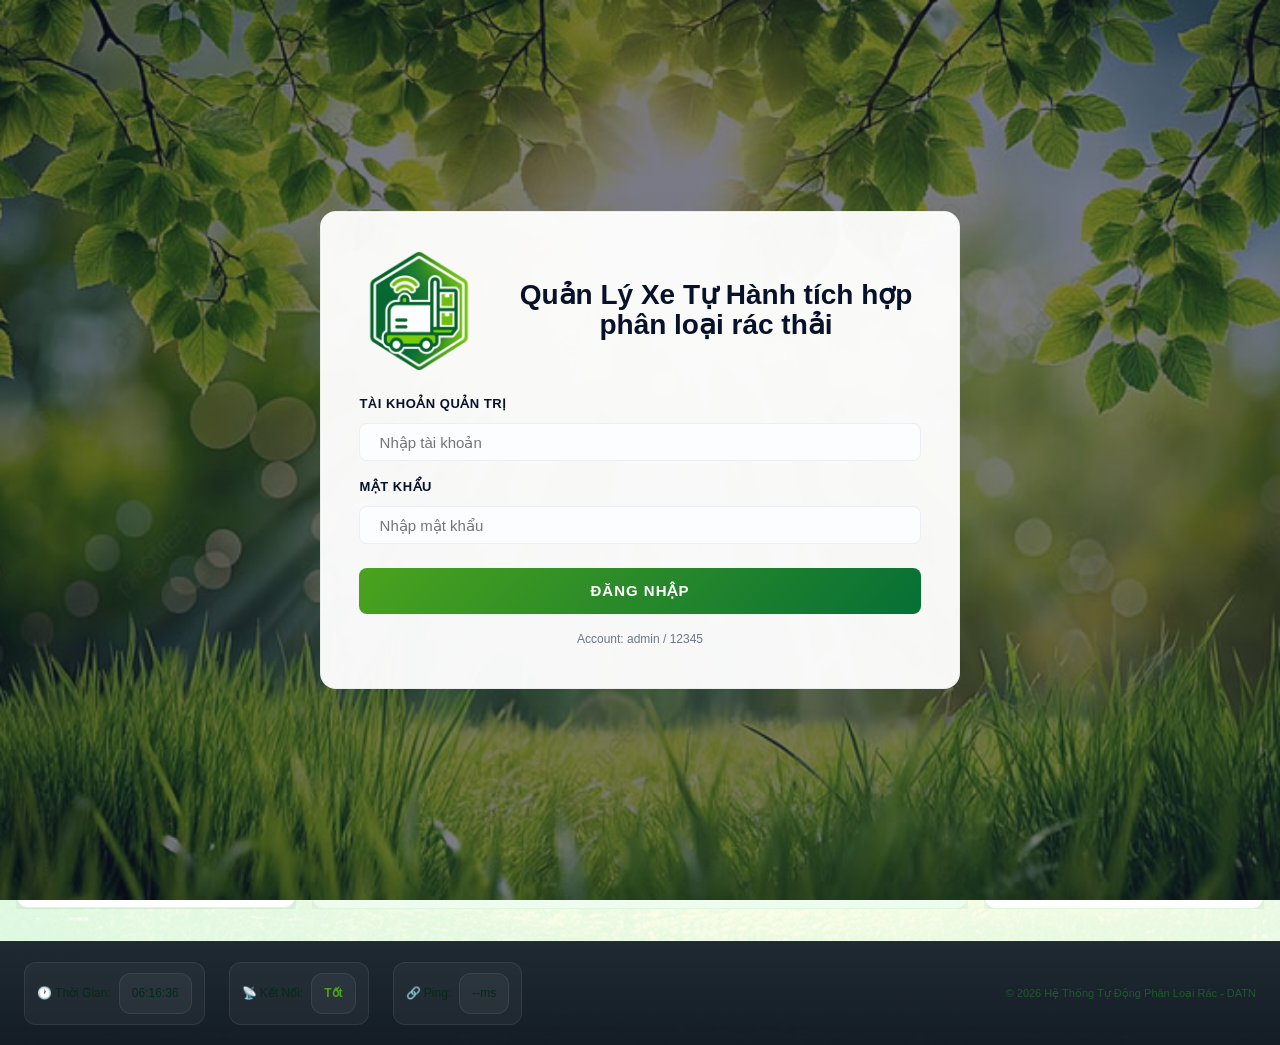
==== commit 313b0478: "update" ====
--- a/index.html
+++ b/index.html
@@ -27,9 +27,8 @@
               alt="Login"
               class="inline-icon login-inline"
             />
-            Quản Lý Xe Tự Hành tích hợp xử lý rác
+            Quản Lý Xe Tự Hành tích hợp phân loại rác thải
           </h1>
-          <p>Phân Loại & Thu Gom Rác Thải Thông Minh</p>
         </div>
 
         <form id="loginForm" class="login-form">
@@ -57,7 +56,7 @@
         </form>
 
         <div class="login-footer">
-          <p>Demo: admin / 12345</p>
+          <p>Account: admin / 12345</p>
         </div>
       </div>
     </div>
@@ -71,7 +70,7 @@
             <img
               src="images/icon_dashboard.png"
               alt="Dashboard"
-              class="inline-icon"
+              class="inline-icon icon-dashboard"
             />
             Dashboard Quản Lý
           </h1>
@@ -172,7 +171,14 @@
 
           <!-- System Stats (now: battery capacity) -->
           <div class="system-stats">
-            <h3>🔋 Dung Lượng Pin</h3>
+            <h3>
+              <img
+                src="images/icon_pin.png"
+                alt="Pin"
+                class="inline-icon icon-pin"
+              />
+              Dung Lượng Pin
+            </h3>
             <div class="battery-widget">
               <div class="battery-header">
                 <span>Pin</span>
@@ -190,9 +196,6 @@
               <div class="battery-note">
                 Tình trạng: <span id="batteryStatusText">Ổn</span>
               </div>
-              <div class="battery-runtime">
-                Thời gian hoạt động: <strong id="batteryRuntime">—</strong>
-              </div>
             </div>
           </div>
         </aside>
@@ -202,7 +205,14 @@
           <!-- Video Stream -->
           <div class="video-container">
             <div class="video-header">
-              <h3>Ảnh phân loại gần nhất</h3>
+              <h3>
+                <img
+                  src="images/icon_img.png"
+                  alt=""
+                  class="inline-icon icon-img"
+                />
+                Ảnh phân loại gần nhất
+              </h3>
               <div id="cameraStatusBadge" class="camera-status">
                 <span id="cameraStatusDot" class="status-indicator"></span>
                 <span id="cameraStatusText">WAITING</span>
@@ -213,7 +223,6 @@
               <img
                 id="snapshotView"
                 src=""
-                alt="Ảnh phân loại rác mới nhất"
                 style="
                   width: 100%;
                   height: 100%;
@@ -239,9 +248,21 @@
 
               <!-- Hiển thị khi chưa có ảnh hoặc mất kết nối tới Flask camera server -->
               <div id="streamPlaceholder" class="video-placeholder">
-                <p>Chờ robot phát hiện rác...</p>
-                <small>Ảnh phân tích gần nhất sẽ hiển thị ở đây</small>
-              </div>
+                <img
+                  id="placeholderIcon"
+                  src="images/icon_imgerr.png"
+                  alt="No Image"
+                  class="placeholder-icon"
+                />
+                <p>Chờ hệ thống phát hiện rác...</p>
+              </div>
+              <img
+                id="snapshotBadgeIcon"
+                src="images/icon_img.png"
+                alt="Image Icon"
+                class="snapshot-badge"
+                style="display: none"
+              />
             </div>
 
             <div class="snapshot-actions">
@@ -275,106 +296,34 @@
           <!-- IMU Monitor removed -->
         </section>
 
-        <!-- Right Sidebar - Manual Control -->
+        <!-- Right Sidebar (manual controls removed) -->
         <aside class="sidebar-right">
-          <!-- Manual Control Section -->
-          <div class="control-section active" id="controlSection">
-            <div class="manual-control">
-              <h3>
-                <img
-                  src="images/icon_manual.png"
-                  alt="Manual"
-                  class="inline-icon section-icon"
-                />
-                Điều Khiển Thủ Công
-              </h3>
-
-              <!-- Joypad Style Navigation -->
-              <div class="joypad-container">
-                <button
-                  class="joypad-btn joypad-up"
-                  id="btnForward"
-                  data-command="FORWARD"
-                  title="Tiến Lên"
-                >
-                  ▲
-                </button>
-
-                <div class="joypad-middle">
-                  <button
-                    class="joypad-btn joypad-left"
-                    id="btnLeft"
-                    data-command="LEFT"
-                    title="Quay Trái"
-                  >
-                    ◄
-                  </button>
-                  <button
-                    class="joypad-btn joypad-center"
-                    id="btnStop"
-                    data-command="STOP"
-                    title="Dừng"
-                  >
-                    ◆
-                  </button>
-                  <button
-                    class="joypad-btn joypad-right"
-                    id="btnRight"
-                    data-command="RIGHT"
-                    title="Quay Phải"
-                  >
-                    ►
-                  </button>
-                </div>
-
-                <button
-                  class="joypad-btn joypad-down"
-                  id="btnBackward"
-                  data-command="BACKWARD"
-                  title="Lùi Lại"
-                >
-                  ▼
-                </button>
-              </div>
-
-              <!-- Speed Control -->
-              <div class="control-group">
-                <label for="speedSlider">Tốc Độ</label>
-                <input
-                  type="range"
-                  id="speedSlider"
-                  min="10"
-                  max="100"
-                  value="50"
-                />
-                <span id="speedValue">50%</span>
-              </div>
-
-              <!-- Function Buttons -->
-              <div class="control-group">
-                <button id="btnCollect" class="function-btn collect-btn">
-                  <span>🗑️ Thu Gom</span>
-                </button>
-                <button id="btnHome" class="function-btn home-btn">
-                  <span>🏠 QUAY VỀ</span>
-                </button>
-              </div>
-
-              <!-- Mode Selection -->
-              <div class="control-group">
-                <label for="modeSelect">Chế Độ</label>
-                <select id="modeSelect" class="mode-select">
-                  <option value="auto">Tự Động</option>
-                  <option value="manual">Thủ Công</option>
-                  <option value="idle">Chờ</option>
-                </select>
-              </div>
-            </div>
-          </div>
-
           <!-- Command Log -->
           <div class="command-log">
-            <h3>Nhật Ký Lệnh</h3>
+            <h3>
+              <img
+                src="images/icon_log.png"
+                alt="Nhật ký"
+                class="inline-icon icon-log"
+              />
+              Nhật Ký Hoạt Động
+              <span class="log-controls">
+                <button
+                  id="zoomOutLogBtn"
+                  class="small-btn"
+                  title="Thu nhỏ chữ"
+                >
+                  A-
+                </button>
+                <button
+                  id="zoomInLogBtn"
+                  class="small-btn"
+                  title="Phóng to chữ"
+                >
+                  A+
+                </button>
+              </span>
+            </h3>
             <div class="log-content" id="commandLog">
               <p class="log-entry">[Chờ lệnh...]</p>
             </div>
--- a/style.css
+++ b/style.css
@@ -143,6 +143,140 @@
   color: var(--text-primary);
 }
 
+/* History page background */
+.history-page {
+  background-image:
+    linear-gradient(135deg, rgba(255, 255, 255, 0.6), rgba(255, 255, 255, 0.6)),
+    url("images/bck_history.jpg");
+  background-size: cover;
+  background-position: center center;
+  background-repeat: no-repeat;
+  background-blend-mode: overlay;
+  color: var(--text-primary);
+}
+
+body.light-theme .history-page {
+  background-image: url("images/bck_history.jpg") !important;
+  background-size: cover !important;
+  background-position: center center !important;
+  background-repeat: no-repeat !important;
+  background-blend-mode: normal !important;
+}
+
+/* Nature theme: user-specified green palette */
+body.theme-nature {
+  /* Palette: darkest (bottom-left), middle, lightest (top-right) */
+  --primary-dark: #066f36; /* darkest */
+  --primary-color: #4ba31d; /* mid */
+  --primary-light: #9bd102; /* lightest */
+
+  --secondary-color: var(--primary-light);
+  --success-color: var(--primary-color);
+  --warning-color: #f39c12;
+  --danger-color: #b71c1c;
+
+  --bg-primary: #f3fbf3;
+  --bg-secondary: #eefcf0;
+  --bg-tertiary: #ffffff;
+  --bg-hover: #eafbee;
+
+  --text-primary: #042b18;
+  --text-secondary: #1f5a2b;
+  --text-tertiary: #3e7043;
+
+  --border-color: #dff7dd;
+  --shadow-sm: 0 2px 8px rgba(4, 80, 34, 0.1);
+  --shadow-md: 0 12px 36px rgba(4, 80, 34, 0.12);
+}
+
+body.theme-nature .dashboard-header {
+  /* stronger green-to-white header with green dominant */
+  background-image: linear-gradient(
+    to top right,
+    var(--primary-dark) 0%,
+    var(--primary-color) 50%,
+    rgba(255, 255, 255, 0.92) 100%
+  );
+  background-blend-mode: overlay;
+  color: #fff;
+  border-bottom: 1px solid rgba(4, 80, 34, 0.14);
+}
+
+body.theme-nature .firebase-status.connected {
+  color: var(--primary-color);
+}
+body.theme-nature .firebase-status.disconnected {
+  color: var(--danger-color);
+}
+
+/* Nature overrides for main and history backgrounds to apply green tint */
+body.theme-nature #mainDashboard {
+  background-image:
+    linear-gradient(
+      to top right,
+      rgba(6, 111, 54, 0.52) 0%,
+      rgba(75, 163, 29, 0.36) 40%,
+      rgba(155, 209, 2, 0.14) 100%
+    ),
+    url("images/main_dashboard.jpg");
+  background-blend-mode: overlay;
+}
+
+body.theme-nature .history-page {
+  background-image:
+    linear-gradient(
+      to top right,
+      rgba(6, 111, 54, 0.56) 0%,
+      rgba(75, 163, 29, 0.38) 38%,
+      rgba(155, 209, 2, 0.16) 100%
+    ),
+    url("images/bck_history.jpg");
+  background-blend-mode: overlay;
+}
+
+/* Buttons and active tabs */
+body.theme-nature .history-tab-btn.active,
+body.theme-nature .history-nav-btn,
+body.theme-nature .small-btn,
+body.theme-nature .action-btn,
+body.theme-nature .clear-btn,
+body.theme-nature .export-action {
+  background: linear-gradient(90deg, var(--primary-dark), var(--primary-color));
+  color: #fff;
+  border-color: rgba(0, 0, 0, 0.06);
+}
+
+body.theme-nature .history-tab-btn.active:hover,
+body.theme-nature .history-nav-btn:hover,
+body.theme-nature .small-btn:hover,
+body.theme-nature .action-btn:hover {
+  filter: brightness(1.06);
+}
+
+body.theme-nature .login-container {
+  border-color: rgba(18, 80, 35, 0.06);
+  box-shadow: 0 12px 40px rgba(18, 80, 35, 0.06);
+}
+
+body.theme-nature .login-btn {
+  color: #fff;
+}
+
+/* Battery fills use green tones */
+.battery-bar-fill.high {
+  background: linear-gradient(
+    90deg,
+    var(--success-color),
+    var(--primary-color)
+  );
+}
+.battery-bar-fill.medium {
+  background: linear-gradient(90deg, #ffb74d, #ffd595);
+}
+.battery-bar-fill.low {
+  background: linear-gradient(90deg, #ff7043, #ff9a9a);
+}
+
 /* Ensure light theme also uses the same main_dashboard image with a lighter overlay */
 body.light-theme #mainDashboard {
   /* show the dashboard image clearly in light theme (no heavy overlay) */
@@ -362,6 +496,12 @@
   object-fit: contain;
   margin-right: 12px;
   vertical-align: middle;
+  .section-icon {
+    width: 44px;
+    height: 44px;
+    margin-right: 12px;
+    vertical-align: middle;
+  }
 }
 .login-icon {
   width: 64px;
@@ -369,28 +509,63 @@
   margin-bottom: 8px;
 }
 .ctrl-icon {
+  width: 36px;
+  height: 36px;
+  margin-right: 12px;
+}
+.ctrl-icon {
   width: 28px;
   height: 28px;
   margin-right: 10px;
 }
 .section-icon {
-  width: 34px;
-  height: 34px;
-  margin-right: 10px;
+  width: 44px;
+  height: 44px;
+  margin-right: 12px;
   vertical-align: middle;
+}
+
+.ctrl-icon {
+  width: 36px;
+  height: 36px;
+  margin-right: 12px;
 }
 
 /* Inline icon used inside headings and buttons to replace emojis */
 .inline-icon {
-  width: 30px;
-  height: 30px;
+  width: 40px;
+  height: 40px;
   vertical-align: middle;
+  margin-right: 12px;
+}
+
+/* Specific icon sizes */
+.icon-pin {
+  width: 40px;
+  height: 40px;
+  margin-right: 12px;
+}
+.icon-log {
+  width: 40px;
+  height: 40px;
+  margin-right: 12px;
+}
+.icon-dashboard {
+  width: 52px;
+  height: 52px;
+  margin-right: 14px;
+}
+
+/* Icon for latest snapshot header */
+.icon-img {
+  width: 48px;
+  height: 48px;
   margin-right: 10px;
 }
 .login-inline {
-  width: 56px;
-  height: 56px;
-  margin-right: 14px;
+  width: 120px;
+  height: 120px;
+  margin-right: 22px;
 }
 
 /* Menu item icon sizing and alignment */
@@ -483,6 +658,22 @@
   min-height: 0;
 }
 
+/* History page: make main content a single-column vertical flow */
+.history-page .dashboard-content {
+  display: flex;
+  flex-direction: column;
+  gap: var(--spacing-md);
+  padding: calc(var(--spacing-lg));
+  min-height: calc(100vh - 220px);
+  overflow: auto;
+}
+
+.history-page .history-section {
+  max-width: 1200px;
+  margin: 0 auto;
+  width: 100%;
+}
+
 /* ==================== SIDEBARS ==================== */
 /* from css/sidebar.css */
 .sidebar-left,
@@ -522,6 +713,27 @@
   gap: var(--spacing-lg);
   align-items: start;
 }
+
+/* Command log controls (font size) */
+.log-controls {
+  display: inline-flex;
+  gap: 6px;
+  float: right;
+  margin-left: 8px;
+}
+.small-btn {
+  background: transparent;
+  border: 1px solid var(--border-color);
+  color: var(--text-primary);
+  padding: 4px 8px;
+  border-radius: 8px;
+  cursor: pointer;
+  font-weight: 700;
+  font-size: 12px;
+}
+.small-btn:hover {
+  background: var(--bg-hover);
+}
 .trash-level {
   display: flex;
   flex-direction: column;
@@ -555,7 +767,7 @@
 .trash-icon {
   width: auto;
   max-width: 100%;
-  max-height: 120px;
+  max-height: 160px;
   display: block;
   object-fit: contain;
   transition:
@@ -743,6 +955,29 @@
   object-fit: contain !important;
   display: block !important;
 }
+
+/* Placeholder icon shown when no snapshot is available */
+.placeholder-icon {
+  width: 120px;
+  height: 120px;
+  display: block;
+  margin: 0 auto 12px auto;
+  opacity: 0.95;
+}
+
+/* Small badge icon overlaid on the snapshot when available */
+.snapshot-badge {
+  position: absolute;
+  top: 12px;
+  left: 12px;
+  width: 56px;
+  height: 56px;
+  z-index: 40;
+  background: rgba(255, 255, 255, 0.06);
+  border-radius: 8px;
+  padding: 6px;
+  box-shadow: 0 6px 18px rgba(0, 0, 0, 0.2);
+}
 #videoCanvas {
   width: 100%;
   height: 100%;
@@ -805,218 +1040,7 @@
 
 /* ==================== CONTROLS ==================== */
 /* from css/controls.css */
-.joypad-container {
-  display: grid;
-  grid-template-columns: repeat(3, 56px);
-  gap: var(--spacing-sm);
-  justify-content: center;
-  margin: var(--spacing-md) 0;
-}
-.joypad-btn {
-  width: 56px;
-  height: 56px;
-  border: none;
-  border-radius: var(--radius-md);
-  background: linear-gradient(135deg, var(--bg-tertiary), var(--bg-secondary));
-  color: var(--primary-color);
-  font-size: 24px;
-  font-weight: 700;
-  cursor: pointer;
-  transition: all 0.15s;
-  box-shadow:
-    var(--shadow-md),
-    inset 0 1px 3px rgba(255, 255, 255, 0.1);
-  border: 1px solid var(--border-color);
-  display: flex;
-  align-items: center;
-  justify-content: center;
-}
-.joypad-btn:hover {
-  background: linear-gradient(135deg, var(--bg-secondary), var(--bg-tertiary));
-  border-color: var(--primary-color);
-  box-shadow:
-    var(--shadow-lg),
-    0 0 16px rgba(0, 212, 255, 0.3);
-}
-.joypad-btn:active,
-.joypad-btn.active {
-  transform: scale(0.95);
-  box-shadow:
-    inset 0 3px 8px rgba(0, 0, 0, 0.5),
-    0 0 20px rgba(0, 212, 255, 0.4);
-  background: linear-gradient(
-    135deg,
-    rgba(0, 212, 255, 0.2),
-    rgba(0, 212, 255, 0.1)
-  );
-  border-color: var(--primary-color);
-}
-.joypad-up {
-  grid-column: 2;
-}
-.joypad-middle {
-  grid-column: 1 / 4;
-  display: flex;
-  gap: var(--spacing-sm);
-  justify-content: center;
-}
-.joypad-left {
-  order: 1;
-}
-.joypad-center {
-  order: 2;
-  background: linear-gradient(
-    135deg,
-    rgba(81, 207, 102, 0.2),
-    rgba(81, 207, 102, 0.1)
-  );
-  border-color: var(--success-color);
-  color: var(--success-color);
-}
-.joypad-center:active,
-.joypad-center.active {
-  box-shadow:
-    inset 0 3px 8px rgba(0, 0, 0, 0.5),
-    0 0 20px rgba(81, 207, 102, 0.4);
-  background: linear-gradient(
-    135deg,
-    rgba(81, 207, 102, 0.3),
-    rgba(81, 207, 102, 0.2)
-  );
-  border-color: var(--success-color);
-}
-.joypad-right {
-  order: 3;
-}
-.joypad-down {
-  grid-column: 2;
-}
-.control-group {
-  margin-bottom: var(--spacing-md);
-}
-.control-group label {
-  display: block;
-  font-size: 11px;
-  color: var(--text-secondary);
-  margin-bottom: var(--spacing-sm);
-  text-transform: uppercase;
-  font-weight: 600;
-  letter-spacing: 0.5px;
-}
-.control-group input[type="range"] {
-  width: 100%;
-  height: 6px;
-  background: var(--bg-tertiary);
-  border: 1px solid var(--border-color);
-  border-radius: var(--radius-md);
-  outline: none;
-  -webkit-appearance: none;
-  appearance: none;
-  cursor: pointer;
-}
-.control-group input[type="range"]::-webkit-slider-thumb {
-  -webkit-appearance: none;
-  appearance: none;
-  width: 16px;
-  height: 16px;
-  background: var(--primary-color);
-  cursor: pointer;
-  border-radius: 50%;
-  box-shadow: 0 0 8px rgba(0, 212, 255, 0.4);
-  transition: all 0.2s;
-}
-.control-group input[type="range"]::-moz-range-thumb {
-  width: 16px;
-  height: 16px;
-  background: var(--primary-color);
-  cursor: pointer;
-  border: none;
-  border-radius: 50%;
-  box-shadow: 0 0 8px rgba(0, 212, 255, 0.4);
-  transition: all 0.2s;
-}
-.control-group input[type="range"]::-webkit-slider-thumb:hover {
-  box-shadow: 0 0 16px rgba(0, 212, 255, 0.6);
-}
-#speedValue {
-  display: inline-block;
-  margin-left: var(--spacing-sm);
-  color: var(--primary-color);
-  font-weight: 700;
-  font-size: 12px;
-}
-.mode-select {
-  width: 100%;
-  background: var(--bg-tertiary);
-  color: var(--text-primary);
-  border: 1px solid var(--border-color);
-  border-radius: var(--radius-md);
-  padding: var(--spacing-sm);
-  font-size: 12px;
-  cursor: pointer;
-  transition: all 0.3s;
-}
-.mode-select:focus {
-  outline: none;
-  border-color: var(--primary-color);
-  box-shadow: 0 0 12px rgba(0, 212, 255, 0.2);
-}
-.mode-select option {
-  background: var(--bg-secondary);
-  color: var(--text-primary);
-}
-.function-btn {
-  width: 100%;
-  padding: 12px var(--spacing-md);
-  border: none;
-  border-radius: var(--radius-md);
-  font-size: 12px;
-  font-weight: 700;
-  cursor: pointer;
-  transition: all 0.3s;
-  text-transform: uppercase;
-  letter-spacing: 0.5px;
-  display: flex;
-  align-items: center;
-  justify-content: center;
-  gap: var(--spacing-sm);
-}
-.collect-btn {
-  background: linear-gradient(
-    135deg,
-    rgba(255, 71, 87, 0.2),
-    rgba(255, 71, 87, 0.1)
-  );
-  color: var(--danger-color);
-  border: 1px solid var(--danger-color);
-}
-.collect-btn:hover {
-  background: linear-gradient(
-    135deg,
-    rgba(255, 71, 87, 0.3),
-    rgba(255, 71, 87, 0.2)
-  );
-  box-shadow: 0 0 16px rgba(255, 71, 87, 0.3);
-  transform: translateY(-2px);
-}
-.home-btn {
-  background: linear-gradient(
-    135deg,
-    rgba(0, 212, 255, 0.2),
-    rgba(0, 212, 255, 0.1)
-  );
-  color: var(--primary-color);
-  border: 1px solid var(--primary-color);
-}
-.home-btn:hover {
-  background: linear-gradient(
-    135deg,
-    rgba(0, 212, 255, 0.3),
-    rgba(0, 212, 255, 0.2)
-  );
-  box-shadow: 0 0 16px rgba(0, 212, 255, 0.3);
-  transform: translateY(-2px);
-}
+/* Manual control CSS removed: joypad, speed slider, mode select, function buttons */
 .command-log {
   background: var(--bg-tertiary);
   flex: 1;
@@ -1056,15 +1080,6 @@
 }
 
 @media (max-width: 700px) {
-  .joypad-container {
-    grid-template-columns: repeat(3, 48px);
-    gap: 6px;
-  }
-  .joypad-btn {
-    width: 48px;
-    height: 48px;
-    font-size: 18px;
-  }
   .trash-container {
     grid-template-columns: 1fr 1fr;
   }
@@ -1492,9 +1507,9 @@
   background: rgba(255, 255, 255, 0.96);
   border: 1px solid rgba(18, 24, 40, 0.06);
   border-radius: var(--radius-xl);
-  padding: var(--spacing-xl);
+  padding: calc(var(--spacing-xl) * 1.2);
   width: 100%;
-  max-width: 400px;
+  max-width: 640px;
   box-shadow: 0 10px 30px rgba(8, 15, 30, 0.12);
   animation: slideUp 0.5s ease-out;
   color: #07122a;
@@ -1514,14 +1529,14 @@
   margin-bottom: var(--spacing-lg);
 }
 .login-header h1 {
-  font-size: 24px;
+  font-size: 28px;
   margin-bottom: var(--spacing-sm);
   background: none;
   color: #07122a;
 }
 .login-header p {
   color: #415062;
-  font-size: 12px;
+  font-size: 13px;
 }
 .login-form {
   display: flex;
@@ -1544,9 +1559,9 @@
   background: #fbfdff;
   border: 1px solid rgba(8, 18, 36, 0.06);
   border-radius: var(--radius-md);
-  padding: var(--spacing-sm) var(--spacing-md);
+  padding: calc(var(--spacing-sm) * 1.2) calc(var(--spacing-md) * 1.2);
   color: #07122a;
-  font-size: 14px;
+  font-size: 15px;
   transition: all 0.3s;
 }
 .form-group input:focus {
@@ -1564,9 +1579,9 @@
   color: #07122a;
   border: none;
   border-radius: var(--radius-md);
-  padding: 12px var(--spacing-md);
-  font-size: 14px;
-  font-weight: 700;
+  padding: 14px calc(var(--spacing-md) * 1.2);
+  font-size: 15px;
+  font-weight: 800;
   cursor: pointer;
   transition: all 0.3s;
   margin-top: var(--spacing-sm);
@@ -1650,14 +1665,6 @@
     grid-template-columns: 1fr;
   }
   /* imu-values removed */
-  .joypad-container {
-    grid-template-columns: repeat(3, 50px);
-  }
-  .joypad-btn {
-    width: 50px;
-    height: 50px;
-    font-size: 20px;
-  }
   .login-container {
     max-width: 90%;
     min-width: 300px;
@@ -1679,14 +1686,6 @@
   }
   .login-header h1 {
     font-size: 20px;
-  }
-  .joypad-container {
-    grid-template-columns: repeat(3, 45px);
-  }
-  .joypad-btn {
-    width: 45px;
-    height: 45px;
-    font-size: 18px;
   }
   .footer-info {
     flex-direction: column;
@@ -1706,9 +1705,7 @@
   :root {
     --border-color: #4a6f9f;
   }
-  .joypad-btn {
-    border-width: 2px;
-  }
+  /* joystick controls removed */
 }
 @media (prefers-color-scheme: dark) {
 }
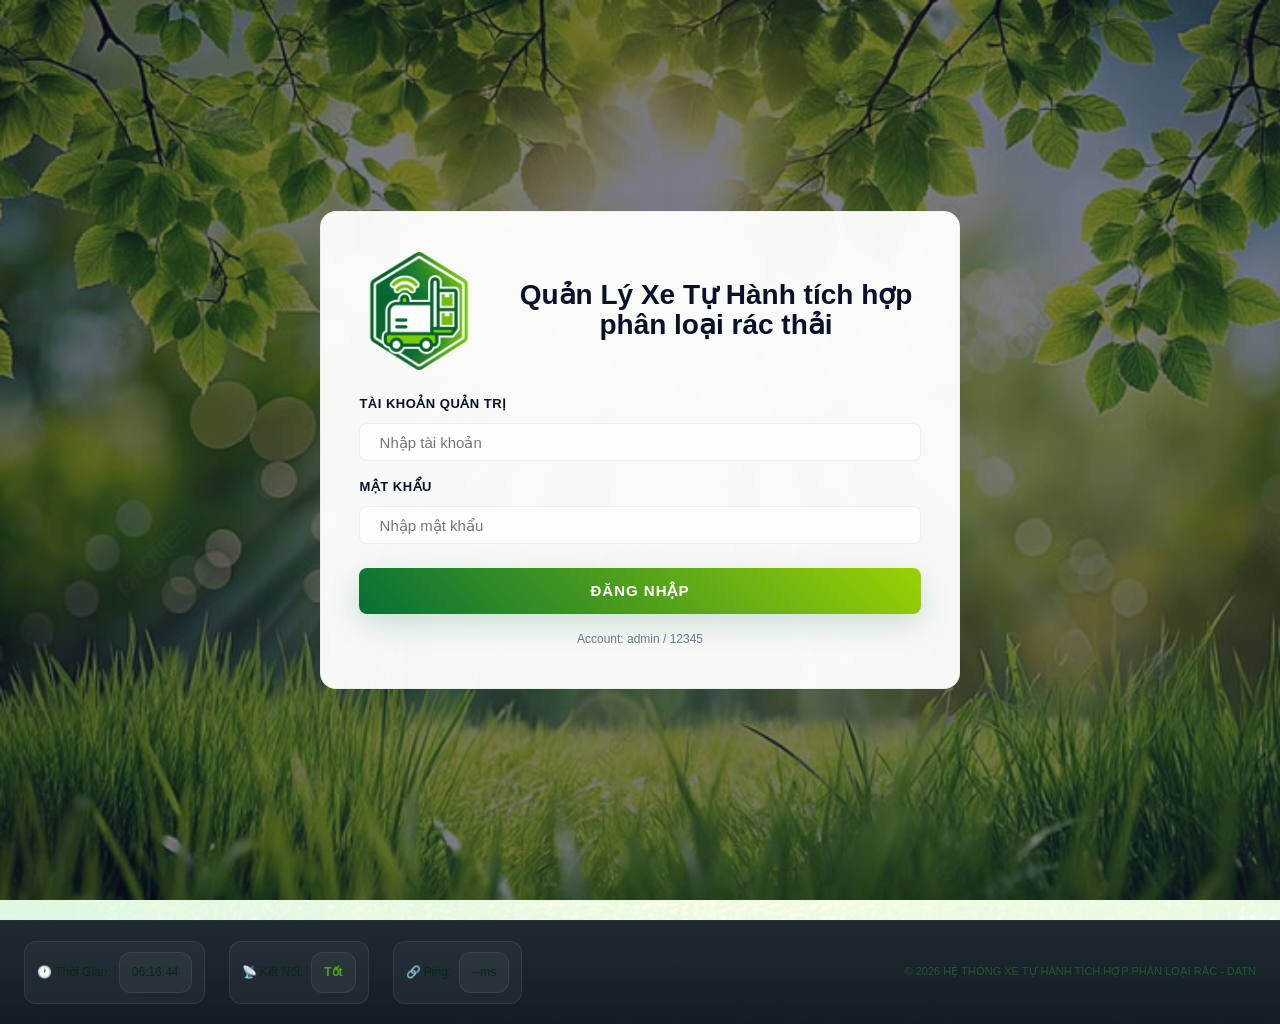
==== commit 1be0dad4: "final_web_21/06" ====
--- a/index.html
+++ b/index.html
@@ -52,7 +52,9 @@
             />
           </div>
 
-          <button type="submit" class="login-btn">Đăng Nhập</button>
+          <button type="submit" class="login-btn green-gradient">
+            Đăng Nhập
+          </button>
         </form>
 
         <div class="login-footer">
@@ -74,7 +76,6 @@
             />
             Dashboard Quản Lý
           </h1>
-          <p id="systemStatus" class="system-status">● Hệ Thống: Hoạt Động</p>
         </div>
         <div class="header-right">
           <span id="userName" class="user-info"></span>
@@ -83,7 +84,7 @@
           >
 
           <div class="dashboard-controls">
-            <button id="historyNavBtn" class="history-nav-btn">
+            <button id="historyNavBtn" class="history-nav-btn green-gradient">
               <img
                 src="images/icon_history.png"
                 alt="History"
@@ -268,21 +269,21 @@
             <div class="snapshot-actions">
               <button
                 id="saveSnapshotBtn"
-                class="action-btn save-btn"
+                class="action-btn save-btn green-gradient"
                 type="button"
               >
                 💾 Lưu ảnh
               </button>
               <button
                 id="autoSaveToggleBtn"
-                class="action-btn toggle-btn"
+                class="action-btn toggle-btn green-gradient"
                 type="button"
               >
                 Tự động lưu: Bật
               </button>
               <button
                 id="chooseSaveFolderBtn"
-                class="action-btn folder-btn"
+                class="action-btn folder-btn green-gradient"
                 type="button"
               >
                 📁 Chọn thư mục lưu
@@ -310,14 +311,14 @@
               <span class="log-controls">
                 <button
                   id="zoomOutLogBtn"
-                  class="small-btn"
+                  class="small-btn green-gradient"
                   title="Thu nhỏ chữ"
                 >
                   A-
                 </button>
                 <button
                   id="zoomInLogBtn"
-                  class="small-btn"
+                  class="small-btn green-gradient"
                   title="Phóng to chữ"
                 >
                   A+
@@ -327,7 +328,9 @@
             <div class="log-content" id="commandLog">
               <p class="log-entry">[Chờ lệnh...]</p>
             </div>
-            <button id="clearLogBtn" class="clear-btn">Xóa Nhật Ký</button>
+            <button id="clearLogBtn" class="clear-btn green-gradient">
+              Xóa Nhật Ký
+            </button>
           </div>
         </aside>
       </main>
@@ -343,7 +346,7 @@
           <span>🔗 Ping: <span id="pingValue">--ms</span></span>
         </div>
         <div class="footer-credits">
-          <p>© 2026 Hệ Thống Tự Động Phân Loại Rác - DATN</p>
+          <p>© 2026 HỆ THỐNG XE TỰ HÀNH TÍCH HỢP PHÂN LOẠI RÁC - DATN</p>
         </div>
       </footer>
     </div>
--- a/style.css
+++ b/style.css
@@ -42,17 +42,24 @@
 
 /* Light theme overrides when `body.light-theme` is present */
 body.light-theme {
-  --bg-primary: #f4fbf7;
-  --bg-secondary: #eaf7f2;
+  /* Use nature green palette as the dominant colors while keeping white backgrounds */
+  --primary-dark: #066f36;
+  --primary-color: #4ba31d;
+  --primary-light: #9bd102;
+
+  --bg-primary: #ffffff; /* main clean white */
+  --bg-secondary: #f6fbf6; /* very light green tint */
   --bg-tertiary: #ffffff;
-  --bg-hover: #f0f9f5;
-  --text-primary: #052022;
-  --text-secondary: #3b5b56;
-  --text-tertiary: #6b7378;
-  --border-color: #d5e7e2;
-  --shadow-sm: 0 2px 8px rgba(4, 20, 20, 0.05);
-  --shadow-md: 0 8px 24px rgba(4, 20, 20, 0.06);
-  --shadow-lg: 0 16px 48px rgba(4, 20, 20, 0.08);
+  --bg-hover: #f0fbf2;
+
+  --text-primary: #072a18; /* dark green text on white */
+  --text-secondary: #2f5f33;
+  --text-tertiary: #4a6f44;
+
+  --border-color: #e6f4e2;
+  --shadow-sm: 0 2px 8px rgba(6, 111, 54, 0.06);
+  --shadow-md: 0 8px 24px rgba(6, 111, 54, 0.08);
+  --shadow-lg: 0 16px 48px rgba(6, 111, 54, 0.1);
 }
 
 /* ==================== ANIMATIONS ==================== */
@@ -363,18 +370,38 @@
   backdrop-filter: blur(14px);
 }
 body.light-theme .dashboard-header {
+  /* Light theme header with green-to-white gradient */
   background-image: linear-gradient(
-    135deg,
-    rgba(255, 255, 255, 0.92),
-    rgba(255, 255, 255, 0.85)
+    to top right,
+    rgba(6, 111, 54, 0.95) 0%,
+    rgba(75, 163, 29, 0.55) 40%,
+    rgba(255, 255, 255, 0.98) 100%
   );
+  color: #072a18;
   background-size: cover;
   background-position: center center;
   background-repeat: no-repeat;
   background-blend-mode: overlay;
-  border-bottom: 1px solid rgba(4, 20, 20, 0.08);
-  box-shadow: 0 10px 30px rgba(4, 20, 20, 0.08);
-  backdrop-filter: blur(14px);
+  border-bottom: 1px solid rgba(75, 163, 29, 0.08);
+  box-shadow: 0 8px 24px rgba(6, 111, 54, 0.06);
+  backdrop-filter: blur(8px);
+}
+
+/* Ensure green-gradient buttons render correctly in light theme */
+body.light-theme .green-gradient,
+body.light-theme .action-btn,
+body.light-theme .clear-btn,
+body.light-theme .small-btn.green-gradient,
+body.light-theme .history-nav-btn {
+  background: linear-gradient(45deg, var(--primary-dark), var(--primary-light));
+  color: #ffffff;
+  border: none;
+  box-shadow: 0 8px 20px rgba(6, 111, 54, 0.14);
+}
+
+body.light-theme .login-btn.green-gradient {
+  background: linear-gradient(45deg, var(--primary-dark), var(--primary-light));
+  color: #ffffff;
 }
 
 /* Place controls inside header flow to avoid overlapping content below */
@@ -647,6 +674,58 @@
   box-shadow: 0 0 8px rgba(0, 212, 255, 0.3);
   transform: translateY(-1px);
 }
+/* ==================== GREEN GRADIENT BUTTONS (user request) ==================== */
+/* Applies to: clear log, auto-save toggle, history button, history tabs, activity/stat buttons */
+.green-gradient,
+.action-btn,
+.clear-btn,
+#autoSaveToggleBtn,
+.history-nav-btn,
+.history-tab-btn {
+  background: linear-gradient(45deg, #066f36 0%, #9bd102 100%);
+  color: #ffffff;
+  border: none;
+  border-radius: 10px;
+  padding: 8px 12px;
+  box-shadow: 0 8px 20px rgba(6, 111, 54, 0.18);
+  cursor: pointer;
+  font-weight: 700;
+  transition:
+    transform 0.12s ease,
+    filter 0.12s ease,
+    box-shadow 0.12s ease;
+}
+.green-gradient:disabled,
+.action-btn:disabled,
+.clear-btn:disabled,
+#autoSaveToggleBtn:disabled,
+.history-nav-btn:disabled,
+.history-tab-btn:disabled {
+  opacity: 0.6;
+  cursor: not-allowed;
+}
+.green-gradient:hover,
+.action-btn:hover,
+.clear-btn:hover,
+#autoSaveToggleBtn:hover,
+.history-nav-btn:hover,
+.history-tab-btn:hover {
+  transform: translateY(-2px);
+  filter: brightness(1.05);
+}
+.history-tab-btn.active,
+.history-tab-btn.active:hover {
+  box-shadow: 0 12px 34px rgba(6, 111, 54, 0.24);
+}
+
+/* Ensure text/icons inside these buttons remain visible */
+.history-nav-btn .inline-icon,
+.action-btn .inline-icon,
+.clear-btn .inline-icon,
+#autoSaveToggleBtn .inline-icon {
+  filter: drop-shadow(0 2px 4px rgba(0, 0, 0, 0.12));
+}
+
 .dashboard-content {
   display: grid;
   grid-template-columns: 1fr 2fr 1fr;
@@ -733,6 +812,17 @@
 }
 .small-btn:hover {
   background: var(--bg-hover);
+}
+/* Ensure small buttons can adopt the green gradient when requested */
+.small-btn.green-gradient {
+  background: linear-gradient(45deg, #066f36 0%, #9bd102 100%);
+  color: #ffffff;
+  border: none;
+  box-shadow: 0 6px 16px rgba(6, 111, 54, 0.14);
+}
+.small-btn.green-gradient:hover {
+  filter: brightness(1.05);
+  transform: translateY(-2px);
 }
 .trash-level {
   display: flex;
@@ -1046,19 +1136,64 @@
   flex: 1;
   display: flex;
   flex-direction: column;
+  min-height: 560px; /* match the video snapshot area height */
+  max-height: 560px; /* fixed to match center video area */
+  overflow: hidden; /* keep scrolling inside the log area */
+  --log-font-size: 18px; /* make log text larger by default inside this panel */
+}
+.command-log h3 {
+  display: flex;
+  align-items: center;
+  gap: 8px;
+  font-size: 16px;
+  font-weight: 800;
+}
+.log-controls {
+  display: inline-flex;
+  gap: 8px;
+  margin-left: auto; /* push controls to the far right */
+  float: none;
+  align-items: center;
+}
+
+/* Make the inline icon in the command log slightly smaller so title sits closer */
+.command-log h3 .inline-icon {
+  width: 28px;
+  height: 28px;
+  margin-right: 8px;
 }
 .log-content {
   flex: 1;
   overflow-y: auto;
-  margin-bottom: var(--spacing-md);
+  margin-bottom: 0;
   padding: var(--spacing-md);
   background: var(--bg-tertiary);
   border-radius: var(--radius-md);
   border: 1px dashed var(--border-color);
-  font-size: 13px;
+  font-size: var(--log-font-size, 18px);
   font-family: "Courier New", monospace;
-  max-height: 420px;
+  min-height: 0; /* allow the flex child to shrink and enable internal scrolling */
+  max-height: calc(
+    560px - 84px
+  ); /* fit inside .command-log header + controls */
   color: var(--text-primary);
+  line-height: 1.6;
+}
+
+/* Improve scrollbar appearance for the log area */
+.log-content::-webkit-scrollbar {
+  width: 10px;
+}
+.log-content::-webkit-scrollbar-track {
+  background: transparent;
+}
+.log-content::-webkit-scrollbar-thumb {
+  background: linear-gradient(
+    180deg,
+    rgba(6, 111, 54, 0.12),
+    rgba(75, 163, 29, 0.18)
+  );
+  border-radius: 8px;
 }
 
 /* Responsive adjustments */
@@ -1087,20 +1222,22 @@
     max-height: 320px;
   }
 }
-.log-entry {
-  color: var(--text-tertiary);
-  margin-bottom: var(--spacing-xs);
-  padding: var(--spacing-xs);
-}
-
-/* Light-theme: ensure log area is readable */
-body.light-theme .log-content {
-  background: var(--bg-secondary);
+.log-content {
+  flex: 1;
+  overflow-y: auto;
+  margin-bottom: var(--spacing-md);
+  padding: calc(var(--spacing-md) - 4px);
+  background: var(--bg-tertiary);
+  border-radius: var(--radius-md);
+  border: 1px dashed var(--border-color);
+  font-size: var(--log-font-size, 16px);
+  font-family: "Courier New", monospace;
+  min-height: 0; /* allow the flex child to shrink and enable internal scrolling */
+  max-height: calc(
+    560px - 84px
+  ); /* fit inside .command-log header + controls (updated for larger panel) */
   color: var(--text-primary);
-  border-color: var(--border-color);
-}
-.log-entry.command {
-  color: var(--primary-color);
+  line-height: 1.5;
 }
 .log-entry.success {
   color: var(--success-color);
@@ -1114,19 +1251,23 @@
 .clear-btn {
   width: 100%;
   padding: 8px;
-  background: rgba(0, 212, 255, 0.1);
-  color: var(--primary-color);
-  border: 1px solid var(--primary-color);
+  background: linear-gradient(45deg, #066f36 0%, #9bd102 100%);
+  color: #ffffff;
+  border: none;
   border-radius: var(--radius-md);
   font-size: 11px;
   cursor: pointer;
-  transition: all 0.3s;
-  font-weight: 600;
+  transition:
+    transform 0.12s ease,
+    filter 0.12s ease,
+    box-shadow 0.12s ease;
+  font-weight: 700;
   text-transform: uppercase;
+  box-shadow: 0 8px 20px rgba(6, 111, 54, 0.18);
 }
 .clear-btn:hover {
-  background: rgba(0, 212, 255, 0.2);
-  box-shadow: 0 0 12px rgba(0, 212, 255, 0.2);
+  transform: translateY(-2px);
+  filter: brightness(1.05);
 }
 
 /* ==================== FOOTER ==================== */
@@ -1592,6 +1733,17 @@
   transform: translateY(-2px);
   box-shadow: 0 10px 30px rgba(2, 20, 45, 0.12);
 }
+/* Ensure explicit green-gradient variant for login button overrides default login styles */
+.login-btn.green-gradient {
+  background: linear-gradient(45deg, #066f36 0%, #9bd102 100%);
+  color: #ffffff;
+  border: none;
+  box-shadow: 0 10px 30px rgba(6, 111, 54, 0.18);
+}
+.login-btn.green-gradient:hover {
+  filter: brightness(1.05);
+  transform: translateY(-2px);
+}
 .login-footer {
   text-align: center;
   margin-top: var(--spacing-md);
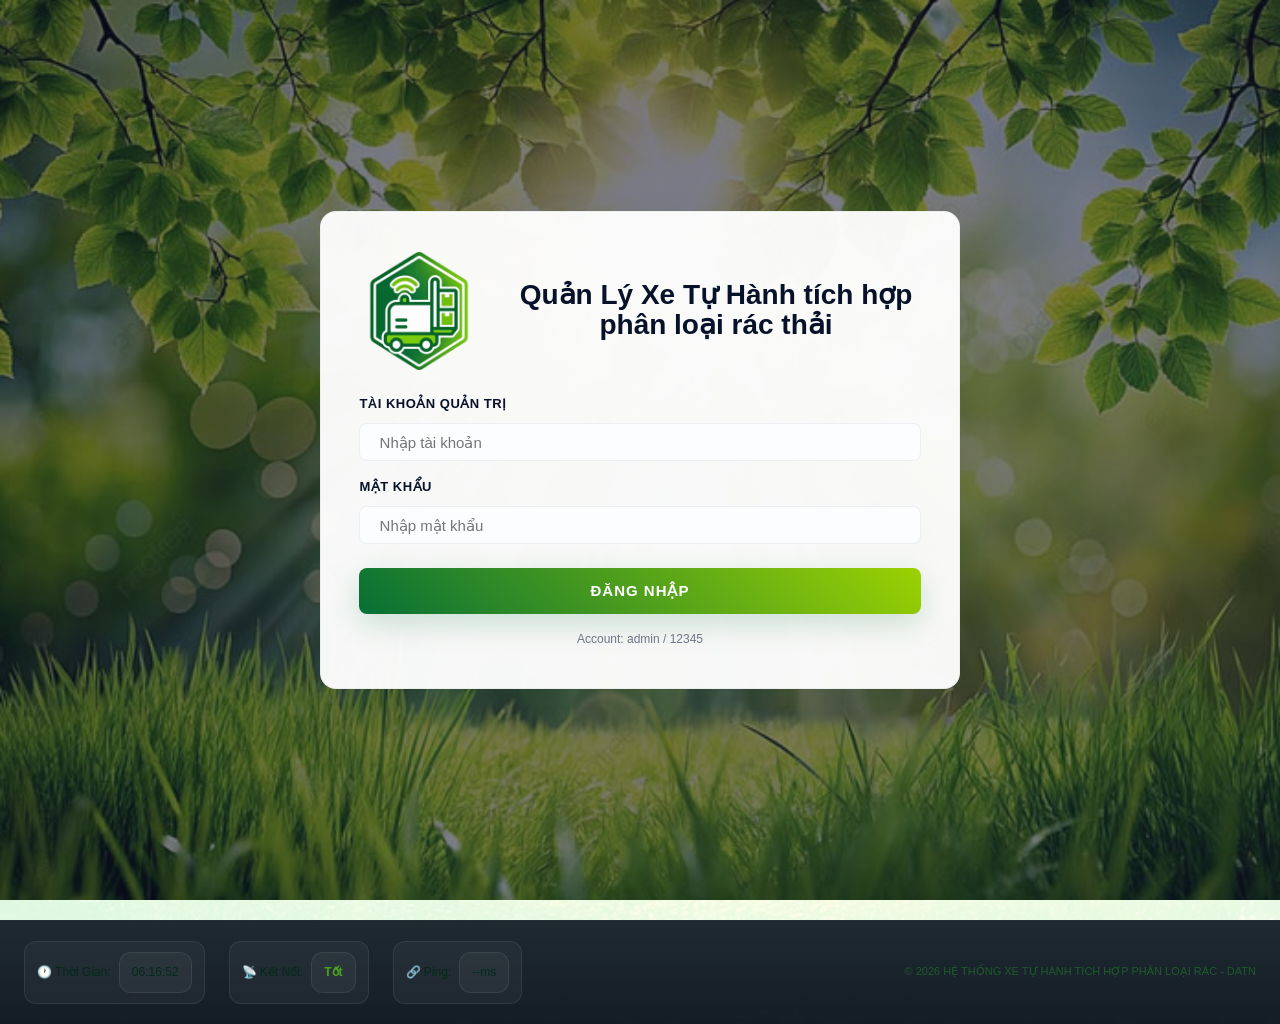
==== commit 6836dc1c: "update websocket" ====
--- a/index.html
+++ b/index.html
@@ -60,6 +60,24 @@
         <div class="login-footer">
           <p>Account: admin / 12345</p>
         </div>
+      </div>
+    </div>
+
+    <!-- ==================== TRASH FULL WARNING OVERLAY ==================== -->
+    <div id="trashFullOverlay" class="login-overlay" style="display: none; z-index: 9999;">
+      <div class="login-container" style="text-align: center; border: 2px solid var(--danger-color); max-width: 450px;">
+        <div class="login-header">
+          <h1 style="color: var(--danger-color); justify-content: center; font-size: 22px;">
+            ⚠️ CẢNH BÁO
+          </h1>
+        </div>
+        <div style="font-size: 18px; margin-bottom: 20px; font-weight: bold; color: var(--text-primary);">
+          Phát hiện thùng rác đã đầy:
+        </div>
+        <div id="fullBinsList" style="font-size: 20px; color: var(--danger-color); margin-bottom: 30px; font-weight: bold; line-height: 1.6;">
+          <!-- list of full bins -->
+        </div>
+        <button id="closeTrashWarningBtn" class="login-btn green-gradient" style="background: var(--danger-color);">Đã Hiểu</button>
       </div>
     </div>
 
@@ -295,10 +313,46 @@
           </div>
 
           <!-- IMU Monitor removed -->
+
         </section>
 
         <!-- Right Sidebar (manual controls removed) -->
         <aside class="sidebar-right">
+          <!-- Vehicle Status Panel (same-level as command-log) -->
+          <div class="vehicle-panel" id="vehiclePanel">
+            <h3>
+              <img
+                src="images/icon_login.png"
+                alt="Xe"
+                class="inline-icon section-icon"
+              />
+              Trạng Thái Xe
+              <span id="vehicleProgressText" style="float:right; font-size: 13px; color: var(--text-secondary); text-transform: none; letter-spacing: normal; margin-top: 4px;"></span>
+            </h3>
+            <div class="vehicle-states">
+              <div class="vehicle-state waiting active" id="stateWaiting">
+                Chờ
+              </div>
+              <div class="vehicle-state moving" id="stateMoving">Di chuyển</div>
+              <div class="vehicle-state arrived" id="stateArrived">Đã đến</div>
+              <div class="vehicle-state returned" id="stateReturned">Đã về</div>
+            </div>
+            <!-- Bản đồ nằm trong panel trạng thái -->
+            <div id="mapContainer" style="margin-top: 10px">
+              <canvas
+                id="mapCanvas"
+                width="360"
+                height="160"
+                style="
+                  width: 100%;
+                  height: auto;
+                  border-radius: 8px;
+                  border: 1px solid rgba(255, 255, 255, 0.06);
+                  background: var(--bg-tertiary);
+                "
+              ></canvas>
+            </div>
+          </div>
           <!-- Command Log -->
           <div class="command-log">
             <h3>
--- a/style.css
+++ b/style.css
@@ -627,6 +627,9 @@
 .login-header h1,
 .video-header h3,
 .trash-monitor h3,
+.system-stats h3,
+.vehicle-panel h3,
+.command-log h3,
 .manual-control h3 {
   display: flex;
   align-items: center;
@@ -767,7 +770,8 @@
 .trash-monitor,
 .system-stats,
 .manual-control,
-.command-log {
+.command-log,
+.vehicle-panel {
   background: var(--bg-secondary);
   border: 1px solid var(--border-color);
   border-radius: var(--radius-lg);
@@ -778,6 +782,7 @@
 .system-stats h3,
 .manual-control h3,
 .command-log h3,
+.vehicle-panel h3,
 .video-container h3 {
   font-size: 14px;
   font-weight: 700;
@@ -1136,10 +1141,10 @@
   flex: 1;
   display: flex;
   flex-direction: column;
-  min-height: 560px; /* match the video snapshot area height */
-  max-height: 560px; /* fixed to match center video area */
+  min-height: 320px; /* reduced height to make panel smaller */
+  max-height: 360px; /* smaller fixed height */
   overflow: hidden; /* keep scrolling inside the log area */
-  --log-font-size: 18px; /* make log text larger by default inside this panel */
+  --log-font-size: 14px; /* slightly smaller default font inside this panel */
 }
 .command-log h3 {
   display: flex;
@@ -1247,6 +1252,106 @@
 }
 .log-entry.error {
   color: var(--danger-color);
+}
+.vehicle-panel {
+  background: var(--bg-secondary);
+  border: 1px solid var(--border-color);
+  border-radius: var(--radius-md);
+  padding: 10px 12px;
+  box-shadow: var(--shadow-sm);
+  display: flex;
+  flex-direction: column;
+  gap: 8px;
+}
+.vehicle-panel h4 {
+  margin: 0;
+  font-size: 13px;
+  color: var(--primary-color);
+  font-weight: 800;
+  text-transform: uppercase;
+}
+.vehicle-states {
+  display: flex;
+  gap: 8px;
+  justify-content: space-between;
+  align-items: center;
+}
+.vehicle-state {
+  flex: 1;
+  text-align: center;
+  padding: 8px 6px;
+  border-radius: 8px;
+  background: rgba(255, 255, 255, 0.02);
+  color: var(--text-secondary);
+  font-weight: 700;
+  font-size: 13px;
+  cursor: default;
+  border: 1px solid transparent;
+}
+.vehicle-state.active {
+  color: #fff;
+  background: linear-gradient(90deg, var(--primary-color), var(--primary-dark));
+  border-color: rgba(0, 0, 0, 0.06);
+  box-shadow: 0 8px 20px rgba(0, 0, 0, 0.18);
+}
+.vehicle-state.waiting {
+}
+.vehicle-state.moving {
+}
+.vehicle-state.arrived {
+}
+.vehicle-state.returned {
+}
+.map-panel {
+  background: var(--bg-secondary);
+  border: 1px solid var(--border-color);
+  border-radius: var(--radius-lg);
+  padding: var(--spacing-md);
+  box-shadow: var(--shadow-md);
+}
+.map-panel h3 {
+  font-size: 14px;
+  color: var(--primary-color);
+  margin-bottom: 8px;
+  display: flex;
+  align-items: center;
+  gap: 8px;
+}
+.map-panel .inline-icon {
+  width: 20px;
+
+  /* Vehicle panel map styling */
+  .vehicle-panel {
+    display: flex;
+    flex-direction: column;
+    gap: 8px;
+    padding: 12px;
+    background: var(--bg-secondary);
+    border: 1px solid var(--border-color);
+    border-radius: var(--radius-md);
+  }
+  .vehicle-panel h4 {
+    margin: 0;
+    color: var(--primary-color);
+    font-size: 13px;
+  }
+  .vehicle-states {
+    display: flex;
+    gap: 8px;
+  }
+  .vehicle-panel #mapContainer {
+    width: 100%;
+  }
+  .vehicle-panel #vehicleMapCanvas {
+    width: 100%;
+    height: auto;
+    display: block;
+    border-radius: 8px;
+  }
+  height: 20px;
+}
+.map-controls .small-btn {
+  padding: 6px 10px;
 }
 .clear-btn {
   width: 100%;
